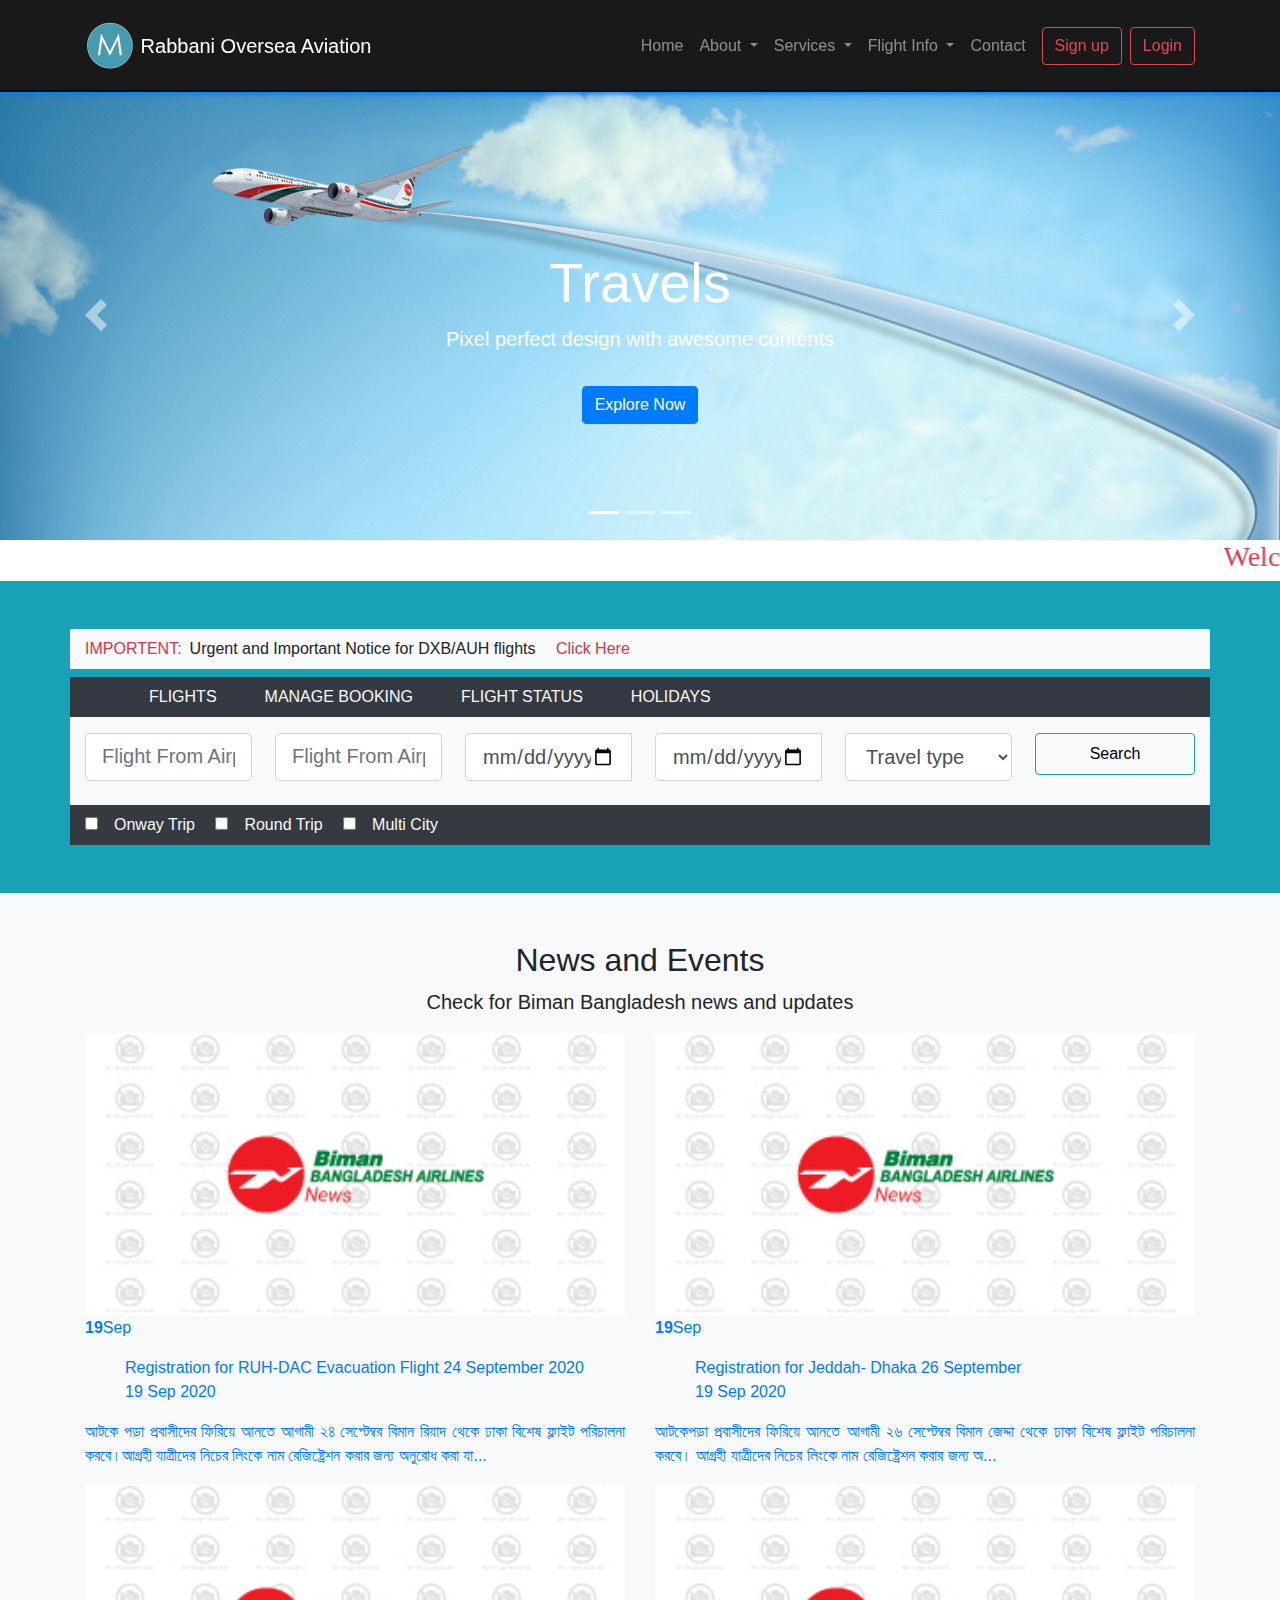
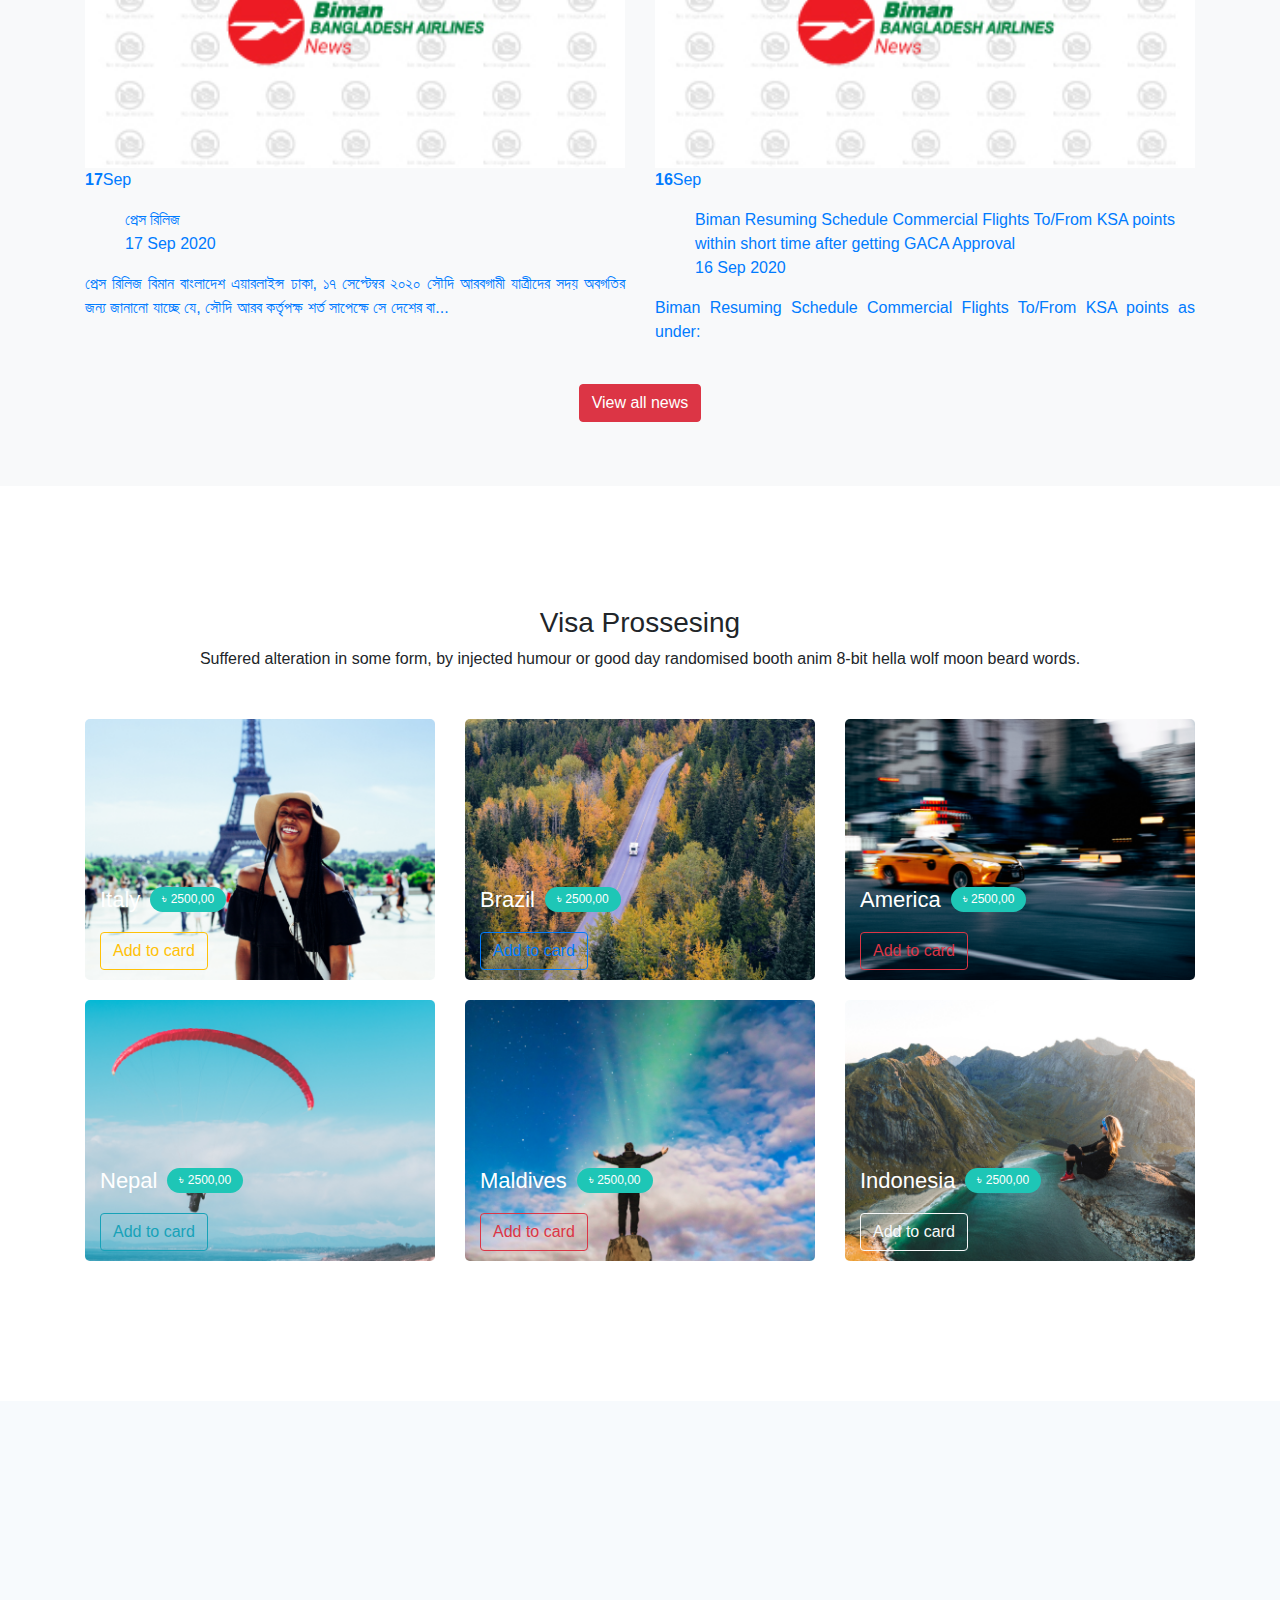
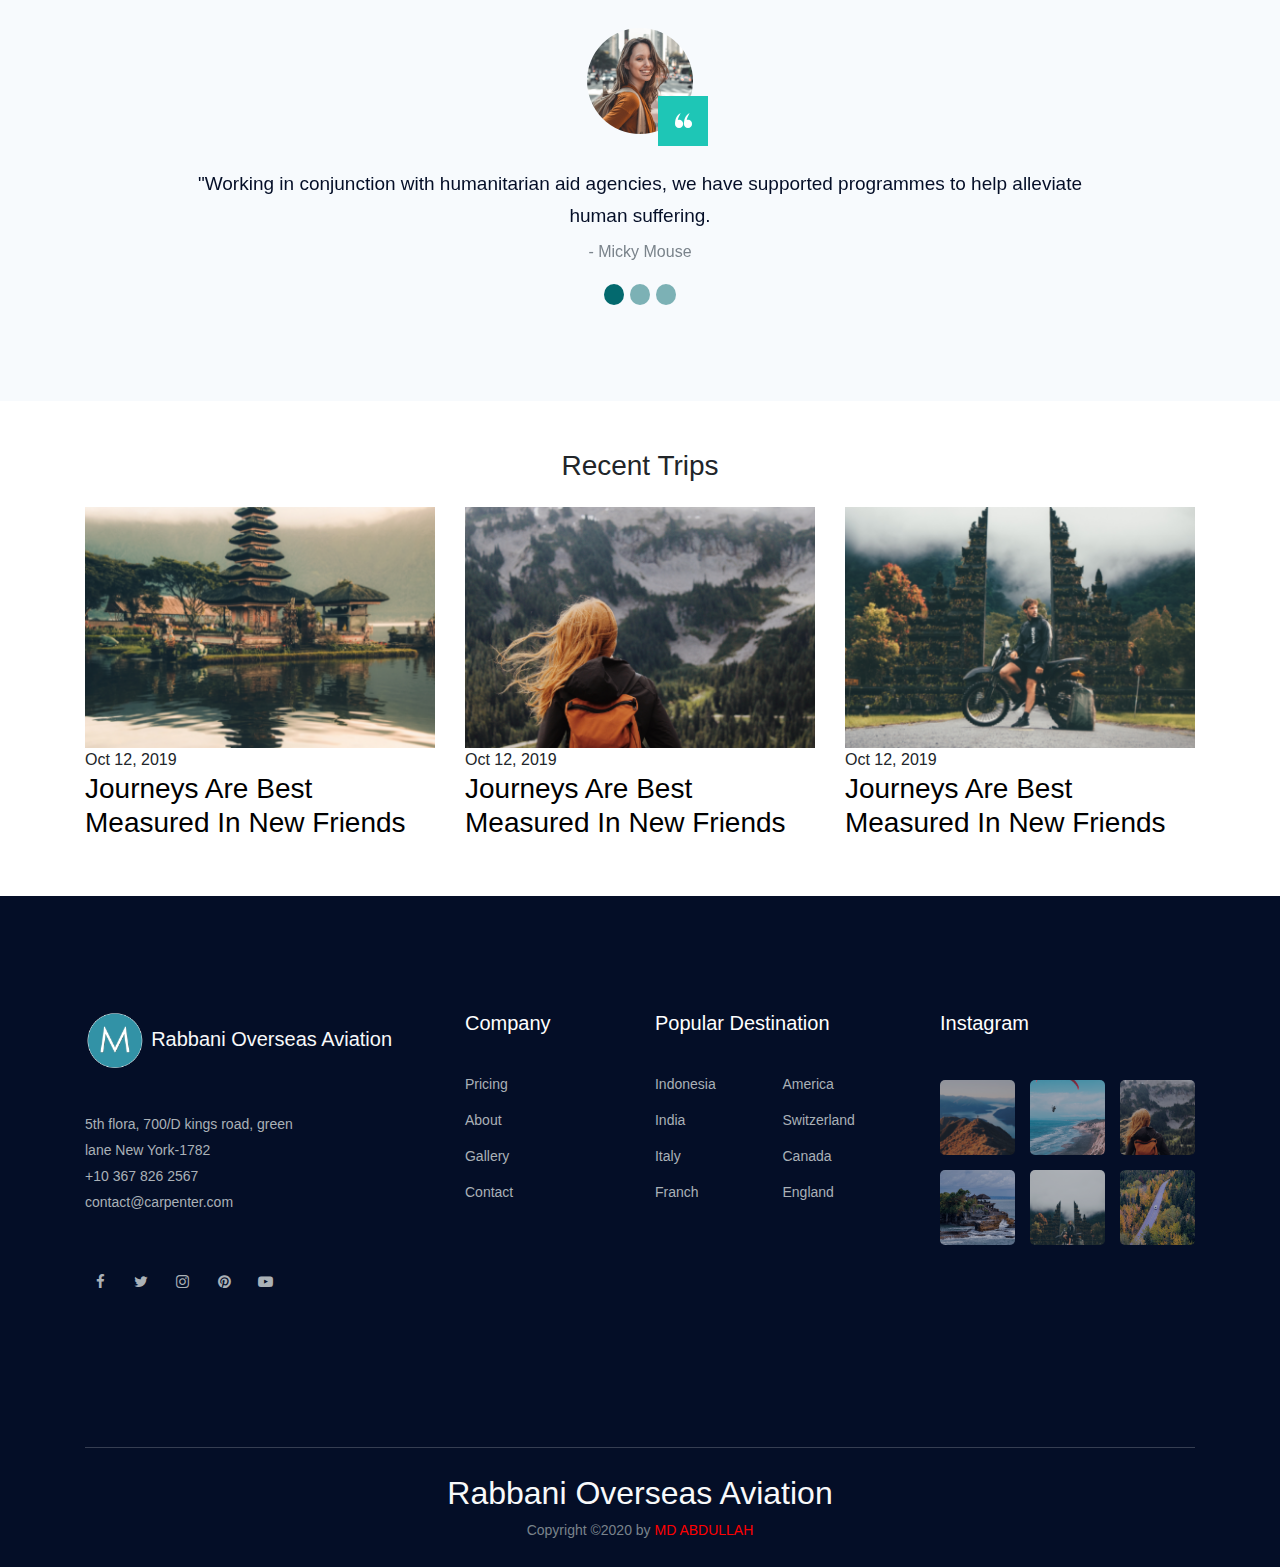
==== index.html @ 77e5ec14 "first commit" ====
<!DOCTYPE html>
<html lang="en">
<head>
  <meta charset="UTF-8">
  <meta name="viewport" content="width=device-width, initial-scale=1.0">
  <meta http-equiv="X-UA-Compatible" content="ie=edge">
  <link rel="stylesheet" href="css/font-awesome.min.css">
  <link rel="stylesheet" href="css/flaticon.css">
  <link rel="stylesheet" href="css/bootstrap.css">
  <link rel="stylesheet" href="css/style.css">
  <link rel="stylesheet" href="datepicker.css" />
  <title>Rabbanni Overseas Aviation</title>
</head>
<body>
<!-- Navigation -->
  <nav class="navbar navbar-dark navbar-expand-lg py-3 fixed-top">
    <div class="container">
    <a href="#showcase" class="navbar-brand">
      <img src="img/mlogo.png" class="img-fluid" width="50" height="50" alt="logo">
      <h3 class="d-inline align-middle" style="font-size: 20px;">Rabbani Oversea Aviation</h3>
    </a>
    <button class="navbar-toggler" data-toggle="collapse" data-target="#navbarNav">
      <span class="navbar-toggler-icon"></span>
    </button>
    <div id="navbarNav" class="collapse navbar-collapse">
      <ul class="navbar-nav ml-auto">
        <li class="nav-item">
          <a class="nav-link" href="#showcase">Home</a>
        </li>
        <li class="nav-item dropdown">
        <a class="nav-link dropdown-toggle" href="#" id="navbarDropdown" role="button" data-toggle="dropdown" aria-haspopup="true" aria-expanded="false">
          About
        </a>
        <div class="dropdown-menu" aria-labelledby="navbarDropdown">
          <a class="dropdown-item" href="#">Action</a>
          <a class="dropdown-item" href="#">Another action</a>
          <div class="dropdown-divider"></div>
          <a class="dropdown-item" href="#">Something else here</a>
        </div>
      </li>
        <li class="nav-item dropdown">
        <a class="nav-link dropdown-toggle" href="#" id="navbarDropdown" role="button" data-toggle="dropdown" aria-haspopup="true" aria-expanded="false">
          Services
        </a>
        <div class="dropdown-menu" aria-labelledby="navbarDropdown">
          <a class="dropdown-item" href="#">Action</a>
          <div class="dropdown-divider"></div>
          <a class="dropdown-item" href="#">Another action</a>
          <div class="dropdown-divider"></div>
          <a class="dropdown-item" href="#">Something else here</a>
        </div>
      </li>
        <li class="nav-item dropdown">
        <a class="nav-link dropdown-toggle" href="#" id="navbarDropdown" role="button" data-toggle="dropdown" aria-haspopup="true" aria-expanded="false">
          Flight Info
        </a>
        <div class="dropdown-menu" aria-labelledby="navbarDropdown">
          <a class="dropdown-item" href="#">Action</a>
          <div class="dropdown-divider"></div>
          <a class="dropdown-item" href="#">Another action</a>
          <div class="dropdown-divider"></div>
          <a class="dropdown-item" href="#">Something else here</a>
        </div>
        </li>
        <li class="nav-item">
          <a class="nav-link" href="#">Contact</a>
        </li>
      </ul>
    </div>
    <button class="btn btn-outline-danger ml-2" data-toggle="modal" data-target="#loginModal">Sign up</button>
    <button class="btn btn-outline-danger ml-2" data-toggle="modal" data-target="#loginModal">Login</button>
  </div>
  </nav>

<!-- Login_Modal Start -->
<div class="modal" id="loginModal">
    <div class="container">
        <div class="modal-dialog">
            <div class="modal-content" style="background-color: #040E27;">
                <div class="modal-header">
                    <h3 class="text-light">Login</h3>
                    <button class="close text-light" data-dismiss="modal">&times;</button>
                </div>
                <div class="modal-body text-light">
                    <form action="" method="POST">
                        <div class="form-group">
                            <label for="email">Email</label>
                            <input type="email" id="email" class="form-control" name="Email">
                        </div>
                        <div class="form-group">
                            <label for="pass">Password</label>
                            <input type="password" id="pass" class="form-control" name="Pass">
                        </div>
                        <input type="submit" name="send" value="Send" class="btn btn-outline-warning px-4">
                    </form>
                </div>
            </div> 
        </div>
    </div>
</div>
<!-- Login_Modal End -->

<!-- Carousel Slider -->
<section id="showcase" class="bg-dark text-light">
    <div id="myCarousel" class="carousel slide" data-ride="carousel">
        <ol class="carousel-indicators">
            <li data-slide-to="0" data-target="#myCarousel" class="active"></li>
            <li data-slide-to="1" data-target="#myCarousel"></li>
            <li data-slide-to="2" data-target="#myCarousel"></li>
        </ol>
        <div class="carousel-inner">
            <div class="carousel-item carousel-img-1 active">
                <div class="container">
                    <div class="carousel-caption mb-5 pb-5">
                        <h2 class="display-4">Travels</h2>
                        <p class="lead pb-3">Pixel perfect design with awesome contents</p>
                        <a href="#" class="btn btn-primary">Explore Now</a>
                    </div>
                </div>
            </div>
            <div class="carousel-item carousel-img-2">
                <div class="container">
                    <div class="carousel-caption mb-5 pb-5">
                        <h2 class="display-4">Travels</h2>
                        <p class="lead pb-3">Pixel perfect design with awesome contents</p>
                        <a href="#" class="btn btn-danger">Explore Now</a>
                    </div>
                </div>
            </div>
            <div class="carousel-item carousel-img-3">
                <div class="container">
                    <div class="carousel-caption mb-5 pb-5">
                        <h2 class="display-4">Travels<h2>
                        <p class="lead pb-3">Pixel perfect design with awesome contents</p>
                        <a href="#" class="btn btn-info">Explore Now</a>
                    </div>
                </div>
            </div>
        </div>
        <a href="#myCarousel" class="carousel-control-prev" data-slide="prev">
            <i class="carousel-control-prev-icon p-3"></i>
        </a>
        <a href="#myCarousel" class="carousel-control-next" data-slide="next">
            <i class="carousel-control-next-icon p-3"></i>
        </a>
    </div>
</section>
<marquee behavior="" direction=""><h3 class="text-danger my-0" style="font-family: Cooper Black;">Welcome to Rabbani Overseas Aviation</h3></marquee>

<!-- Ticket Box start here -->
<section id="ticketBox" class="bg-info py-5">
  <div class="ticket">
    <div class="container">
      <div class="row">
        <div class="col-md-12 col-lg-12 bg-light py-2">
          <div class="d-flex flex-row">
              <span>
                <i class=""></i>
                <p class="text-danger mb-0 d-none d-sm-block">IMPORTENT:</p>
              </span>
              <p class="ml-2 mb-0">Urgent and Important Notice for DXB/AUH flights <a href="#" class="text-danger ml-3">Click Here</a></p>
          </div>
        </div>
        <div class="col-lg-12 col-xl-12 bg-dark mt-2">
            <div class="d-flex flex-row">
              <ul class="d-flex mb-0 py-2">
                <li  class="">
                  <i class=""></i>
                  <a class="px-4 text-light d-none d-md-block" href="#">FLIGHTS</a>
                </li>
                <li  class="">
                  <i class=""></i>
                  <a class="px-4 text-light d-none d-md-block" href="#">MANAGE BOOKING</a>
                </li>
                <li  class="">
                  <i class=""></i>
                  <a class="px-4 text-light d-none d-md-block" href="#">FLIGHT STATUS</a>
                </li>
                <li  class="">
                  <i class=""></i>
                  <a class="px-4 text-light d-none d-md-block" href="#">HOLIDAYS</a>
                </li> 
              </ul>
            </div>
        </div>
        <div class="col-md-12 col-lg-12 bg-light py-3">
          <div class="d-flex flex-row">
              <form action="" class="d-flex row">
                    <div class="col-md-6 col-lg-2 mb-2 pr-0">
                      <div class="form-group mr-2 mb-0">
                      <input class="form-control form-control-lg" type="text" placeholder="Flight From Airport">
                    </div>
                    </div>
                  <div class="col-md-6 col-lg-2 mb-2 pr-0">
                    <div class="form-group mr-2 mb-0">
                      <input class="form-control form-control-lg" type="text" placeholder="Flight From Airport">
                  </div>
                  </div>
                  <div class="col-md-6 col-lg-2 mb-2 pr-0">
                      <div class="form-group mr-2 mb-0">
                        <div class="input-group" id="datetimepicker">
                          <input class="form-control form-control-lg" type="date">
                          <div class="input-group-addon">
                            <span class="glyphicon glyphicon-calender"></span>
                          </div>
                        </div>
                      </div>
                  </div>
                  <div class="col-md-6 col-lg-2 mb-2 pr-0">
                    <div class="form-group mr-2 mb-0">
                      <div class="input-group" id="datetimepicker">
                        <input class="form-control form-control-lg" type="date">
                        <div class="input-group-addon">
                          <span class="glyphicon glyphicon-calender"></span>
                        </div>
                      </div>
                    </div>
                  </div>
                  <div class="col-md-6 col-lg-2 mb-2 pr-0">
                    <div class="form-group mr-2 mb-0">
                      <select name="" id="" class="py-2 form-control form-control-lg">
                        <option value="0">Travel type</option>
                        <option value="1">Some Option</option>
                        <option value="2">Another Option</option>
                        <option value="4">Others</option>
                      </select> 
                    </div>
                  </div>
                  <div class="col-md-6 col-lg-2">
                    <button class="btn btn-outline-info btn-block py-2">
                      <a href="#" class="">Search</a>
                    </button>
                  </div>
              </form>
          </div>
      </div>
      <div class="col-md-12  col-lg-12 bg-dark text-light py-2">
        <div class="container">
          <div class="row">
            <div class="d-flex flex-row">
              <form action="">
                <input type="checkbox" name="a"><span class="p-3">Onway Trip</span>
                <input type="checkbox" name="b"><span class="p-3">Round Trip</span>
                <input type="checkbox" name="c"><span class="p-3">Multi City</span>
              </form>
            </div>
          </div>
        </div>
      </div>
      </div>
    </div>
  </div>
</section>

<!-- News and Events -->
<section  id="news_event" class="py-5 bg-light">
    <div class="container">
        <div class="main-title text-center">
            <span class="mb-4">
                <em></em>
            </span>
            <h2>News and Events</h2>
            <p class="lead">Check for Biman Bangladesh news and updates</p>
        </div>
        <div id="news-content">
            <div class="row">
                <div class="col-md-6 col-lg-6">
                    <a class="box_news" href="#" title="Registration for RUH-DAC Evacuation Flight 24 September 2020">
                    <figure>
                        <img src="img/default-image-small.jpg" class="img-fluid rounded" style="width:100%" alt="">
                        <figcaption><strong>19</strong>Sep</figcaption>
                    </figure>
                    <ul>
                        <li>Registration for RUH-DAC Evacuation Flight 24 September 2020</li>
                        <li>19 Sep 2020</li>
                    </ul>
                    <p style="text-align:justify">আটকে পড়া প্রবাসীদের ফিরিয়ে আনতে আগামী ২৪ 
                    সেপ্টেম্বর বিমান রিয়াদ থেকে ঢাকা বিশেষ ফ্লাইট পরিচালনা করবে।আগ্রহী 
                    যাত্রীদের নিচের লিংকে নাম রেজিষ্ট্রেশন করার জন্য অনুরোধ করা যা...</p>
                    </a>
                </div>
                <div class="col-md-6 col-lg-6">
                    <a class="box_news" href="https://www.biman-airlines.com/news/details/150" title="Registration for Jeddah- Dhaka 26 September">
                    <figure>
                        <img src="img/default-image-small.jpg" style="width:100%" alt="">
                        <figcaption><strong>19</strong>Sep</figcaption>
                    </figure>
                    <ul>
                        <li>Registration for Jeddah- Dhaka 26 September</li>
                        <li>19 Sep 2020</li>
                    </ul>
                    <p style="text-align:justify">আটকেপড়া প্রবাসীদের ফিরিয়ে আনতে আগামী ২৬ সেপ্টেম্বর বিমান জেদ্দা থেকে ঢাকা বিশেষ ফ্লাইট পরিচালনা করবে।
                    আগ্রহী যাত্রীদের নিচের লিংকে নাম রেজিষ্ট্রেশন করার জন্য অ...</p>
                    </a>
                </div>
                <div class="col-md-6 col-lg-6">
                    <a class="box_news" href="#" title="প্রেস রিলিজ">
                    <figure>
                        <img src="img/default-image-small.jpg" style="width:100%" alt="">
                        <figcaption><strong>17</strong>Sep</figcaption>
                    </figure>
                    <ul>
                        <li>প্রেস রিলিজ</li>
                        <li>17 Sep 2020</li>
                    </ul>
                    <p style="text-align:justify">প্রেস রিলিজ
                    বিমান বাংলাদেশ এয়ারলাইন্স
                    ঢাকা, ১৭ সেপ্টেম্বর ২০২০
                    সৌদি আরবগামী যাত্রীদের সদয় অবগতির জন্য জানানো যাচ্ছে যে, সৌদি আরব কর্তৃপক্ষ শর্ত সাপেক্ষে সে দেশের বা...</p>
                    </a>
                </div>
                <div class="col-md-6 col-lg-6">
                     <a class="box_news" href="#" title="Biman Resuming Schedule Commercial Flights To/From KSA points within short time after getting GACA Approval">
                    <figure>
                        <img src="img/default-image-small.jpg" style="width:100%" alt="">
                        <figcaption><strong>16</strong>Sep</figcaption>
                    </figure>
                    <ul>
                        <li>Biman Resuming Schedule Commercial Flights To/From KSA points within short time after getting GACA Approval </li>
                        <li>16 Sep 2020</li>
                    </ul>
                    <p style="text-align:justify">Biman Resuming Schedule Commercial Flights To/From KSA points as under:</p>
                    </a>
                    </div>
                </div>
                <p class="btn_home_align text-center mt-4"><a href="#" class="btn btn-danger">View all news</a></p>
        </div>
</div>
</section>

<!-- visa_prossesing_area_start  -->
<section id="visa-prosses">
   <div class="visa_prossesing_area">
        <div class="container">
            <div class="row justify-content-center">
                <div class="col-lg-12">
                    <div class="section_title text-center">
                        <h3 class="mb-2">Visa Prossesing</h3>
                        <p class="mb-5">Suffered alteration in some form, by injected humour or good day randomised booth anim 8-bit hella wolf moon beard words.</p>
                    </div>
                </div>
            </div>
            <div class="row">
                <div class="col-lg-4 col-md-6">
                    <div class="single_prosses">
                        <div class="thumb">
                            <img src="img/visaprossesing/1.png" alt="">
                        </div>
                        <div class="content">
                            <p class="d-flex align-items-center">Italy <a href="#">&#2547; 2500,00</a> </p>
                            <a href="#" class="btn btn-outline-warning mt-3">Add to card</a>
                        </div>
                    </div>
                </div>
                <div class="col-lg-4 col-md-6">
                    <div class="single_prosses">
                        <div class="thumb">
                            <img src="img/visaprossesing/2.png" alt="">
                        </div>
                        <div class="content">
                            <p class="d-flex align-items-center">Brazil <a href="#">&#2547; 2500,00</a> </p>
                            <a href="#" class="btn btn-outline-primary mt-3">Add to card</a>
                        </div>
                    </div>
                </div>
                <div class="col-lg-4 col-md-6">
                    <div class="single_prosses">
                        <div class="thumb">
                            <img src="img/visaprossesing/3.png" alt="">
                        </div>
                        <div class="content">
                            <p class="d-flex align-items-center">America <a href="#">&#2547; 2500,00</a> </p>
                            <a href="#" class="btn btn-outline-danger mt-3">Add to card</a>
                        </div>
                    </div>
                </div>
                <div class="col-lg-4 col-md-6">
                    <div class="single_prosses">
                        <div class="thumb">
                            <img src="img/visaprossesing/4.png" alt="">
                        </div>
                        <div class="content">
                            <p class="d-flex align-items-center">Nepal <a href="#">&#2547; 2500,00</a> </p>
                            <a href="#" class="btn btn-outline-info mt-3">Add to card</a>
                        </div>
                    </div>
                </div>
                <div class="col-lg-4 col-md-6">
                    <div class="single_prosses">
                        <div class="thumb">
                            <img src="img/visaprossesing/5.png" alt="">
                        </div>
                        <div class="content">
                            <p class="d-flex align-items-center">Maldives <a href="#">&#2547; 2500,00</a> </p>
                            <a href="#" class="btn btn-outline-danger mt-3">Add to card</a>
                        </div>
                    </div>
                </div>
                <div class="col-lg-4 col-md-6">
                    <div class="single_prosses">
                        <div class="thumb">
                            <img src="img/visaprossesing/6.png" alt="">
                        </div>
                        <div class="content">
                            <p class="d-flex align-items-center">Indonesia <a href="#">&#2547; 2500,00</a> </p>
                            <a href="#" class="btn btn-outline-light mt-3">Add to card</a>
                        </div>
                    </div>
                </div>
            </div>
        </div>
    </div>     
</section>

<!-- testimonial_area  -->
<section id="testimonial_area" class="text-center">
   <div id="testCarusel" class="testimonial_area carousel slide" data-ride="carousel">
        <ol class="carousel-indicators pb-5 mb-5">
            <li data-slide-to="0" data-target="#testCarusel" class="active"></li>
            <li data-slide-to="1" data-target="#testCarusel"></li>
            <li data-slide-to="2" data-target="#testCarusel"></li>
        </ol>
     <div class="carousel-inner">
       <div class="carousel-item active owl-carousel">
         <div class="single_carousel">
           <div class="container">
             <div class="carousel-caption pb-0">
               <div class="single_testmonial text-center">
                  <div class="author_thumb">
                     <img src="img/testmonial/author.png" alt="">
                  </div>
                  <p>"Working in conjunction with humanitarian aid agencies, we have supported programmes to help alleviate human suffering.</p>
                  <div class="testmonial_author">
                      <h3>- Micky Mouse</h3>
                  </div>
                </div>
             </div>
           </div>
         </div>
       </div>
       <div class="carousel-item owl-carousel">
         <div class="single_carousel">
           <div class="container">
             <div class="carousel-caption pb-0">
               <div class="single_testmonial text-center">
                  <div class="author_thumb">
                     <img src="img/testmonial/author.png" alt="">
                  </div>
                  <p>"Working in conjunction with humanitarian aid agencies, we have supported programmes to help alleviate human suffering.</p>
                  <div class="testmonial_author">
                      <h3>- Micky Mouse</h3>
                  </div>
                </div>
             </div>
           </div>
         </div>
       </div>
       <div class="carousel-item owl-carousel">
         <div class="single_carousel">
           <div class="container">
             <div class="carousel-caption pb-0">
               <div class="single_testmonial text-center">
                  <div class="author_thumb">
                     <img src="img/testmonial/author.png" alt="">
                  </div>
                  <p>"Working in conjunction with humanitarian aid agencies, we have supported programmes to help alleviate human suffering.</p>
                  <div class="testmonial_author">
                      <h3>- Micky Mouse</h3>
                  </div>
                </div>
             </div>
           </div>
         </div>
       </div>
     </div>
   </div>
</section>
<!-- /testimonial_area  -->

<!-- Recent Trips Start Here -->
<section id="recent-trip">
    <div class="recent_trip_area py-5">
        <div class="container">
            <div class="row justify-content-center">
                <div class="col-lg-6">
                    <div class="section_title text-center mb_70">
                        <h3 class="mb-4">Recent Trips</h3>
                    </div>
                </div>
            </div>
            <div class="row">
                <div class="col-lg-4 col-md-6">
                    <div class="single_trip">
                        <div class="thumb">
                            <img src="img/trip/1.png" alt="">
                        </div>
                        <div class="info">
                            <div class="date">
                                <span>Oct 12, 2019</span>
                            </div>
                            <a href="#">
                                <h3>Journeys Are Best Measured In
                                    New Friends</h3>
                            </a>
                        </div>
                    </div>
                </div>
                <div class="col-lg-4 col-md-6">
                    <div class="single_trip">
                        <div class="thumb">
                            <img src="img/trip/2.png" alt="">
                        </div>
                        <div class="info">
                            <div class="date">
                                <span>Oct 12, 2019</span>
                            </div>
                            <a href="#">
                                <h3>Journeys Are Best Measured In
                                    New Friends</h3>
                            </a>
                        </div>
                    </div>
                </div>
                <div class="col-lg-4 col-md-6">
                    <div class="single_trip">
                        <div class="thumb">
                            <img src="img/trip/3.png" alt="">
                        </div>
                        <div class="info">
                            <div class="date">
                                <span>Oct 12, 2019</span>
                            </div>
                            <a href="#">
                                <h3>Journeys Are Best Measured In
                                    New Friends</h3>
                            </a>
                        </div>
                    </div>
                </div>
            </div>
        </div>
    </div>
</section>
<!-- Recent trips End -->

<!-- Footer Area Start Here -->   
    <footer class="footer">
        <div class="footer_top">
            <div class="container">
                <div class="row">
                    <div class="col-xl-4 col-md-6 col-lg-4 ">
                        <div class="footer_widget">
                            <div class="footer_logo">
                                <a href="#" style="text-decoration: none;">
                                    <img src="img/mlogo.png" alt="logo" width="60" height="60" class="m-0 p-0">
                                    <h5 class="d-inline text-light">Rabbani Overseas Aviation</h5>
                                </a>
                            </div>
                            <p>5th flora, 700/D kings road, green <br> lane New York-1782 <br>
                                <a href="#">+10 367 826 2567</a> <br>
                                <a href="#">contact@carpenter.com</a>
                            </p>
                            <div class="socail_links">
                                <ul class="pl-0">
                                    <li>
                                        <a href="#">
                                            <i class="fa fa-facebook"></i>
                                        </a>
                                    </li>
                                    <li>
                                        <a href="#">
                                            <i class="fa fa-twitter"></i>
                                        </a>
                                    </li>
                                    <li>
                                        <a href="#">
                                            <i class="fa fa-instagram"></i>
                                        </a>
                                    </li>
                                    <li>
                                        <a href="#">
                                            <i class="fa fa-pinterest"></i>
                                        </a>
                                    </li>
                                    <li>
                                        <a href="#">
                                            <i class="fa fa-youtube-play"></i>
                                        </a>
                                    </li>
                                </ul>
                            </div>

                        </div>
                    </div>
                    <div class="col-xl-2 col-md-6 col-lg-2">
                        <div class="footer_widget">
                            <h3 class="footer_title">
                                Company
                            </h3>
                            <ul class="links pl-0">
                                <li><a href="#">Pricing</a></li>
                                <li><a href="#">About</a></li>
                                <li><a href="#"> Gallery</a></li>
                                <li><a href="#"> Contact</a></li>
                            </ul>
                        </div>
                    </div>
                    <div class="col-xl-3 col-md-6 col-lg-3">
                        <div class="footer_widget">
                            <h3 class="footer_title">
                                Popular destination
                            </h3>
                            <ul class="links double_links pl-0">
                                <li><a href="#">Indonesia</a></li>
                                <li><a href="#">America</a></li>
                                <li><a href="#">India</a></li>
                                <li><a href="#">Switzerland</a></li>
                                <li><a href="#">Italy</a></li>
                                <li><a href="#">Canada</a></li>
                                <li><a href="#">Franch</a></li>
                                <li><a href="#">England</a></li>
                            </ul>
                        </div>
                    </div>
                    <div class="col-xl-3 col-md-6 col-lg-3">
                        <div class="footer_widget">
                            <h3 class="footer_title">
                                Instagram
                            </h3>
                            <div class="instagram_feed">
                                <div class="single_insta">
                                    <a href="#">
                                        <img src="img/instagram/1.png" alt="">
                                    </a>
                                </div>
                                <div class="single_insta">
                                    <a href="#">
                                        <img src="img/instagram/2.png" alt="">
                                    </a>
                                </div>
                                <div class="single_insta">
                                    <a href="#">
                                        <img src="img/instagram/3.png" alt="">
                                    </a>
                                </div>
                                <div class="single_insta">
                                    <a href="#">
                                        <img src="img/instagram/4.png" alt="">
                                    </a>
                                </div>
                                <div class="single_insta">
                                    <a href="#">
                                        <img src="img/instagram/5.png" alt="">
                                    </a>
                                </div>
                                <div class="single_insta">
                                    <a href="#">
                                        <img src="img/instagram/6.png" alt="">
                                    </a>
                                </div>
                            </div>
                        </div>
                    </div>
                </div>
            </div>
        </div>

<!-- Last Footer -->
        <div class="copy-right_text text-center">
            <div class="container">
                <div class="footer_border"></div>
                <div class="row">
                    <div class="col-xl-12">
                        <h2 class="text-light">Rabbani Overseas Aviation</h2>
                        <p class="copy_right">
                            Copyright &copy;2020 by<a href="#" target="_blank"> MD ABDULLAH</a>
                        </p>
                    </div>
                </div>
            </div>
        </div>
    </footer>
<!-- Footer Area End -->

<script src="js/jquery.min.js"></script>
<script src="js/popper.js"></script>
<script src="js/bootstrap.min.js"></script>
<script src="moment.js"></script>
<script src="datepicker.js"></script>

<script type="text/javascript">
        $('#picker').datetimepicker({
           timepicker: false,
           datepicker: true,
           formet: 'Y-m-d',
           value: '2019-9-2', 
           weeks: true
        });
    </script>
</body>
</html>
---- css/flaticon.css ----
/*
  	Flaticon icon font: Flaticon
  	Creation date: 19/12/2019 08:27
  	*/

@font-face {
  font-family: "Flaticon";
  src: url("../fonts/Flaticon.eot");
  src: url("../fonts/Flaticon.eot?#iefix") format("embedded-opentype"),
       url("../fonts/Flaticon.woff2") format("woff2"),
       url("../fonts/Flaticon.woff") format("woff"),
       url("../fonts/Flaticon.ttf") format("truetype"),
       url("../fonts/Flaticon.svg#Flaticon") format("svg");
  font-weight: normal;
  font-style: normal;
}

@media screen and (-webkit-min-device-pixel-ratio:0) {
  @font-face {
    font-family: "Flaticon";
    src: url("../fonts/Flaticon.svg#Flaticon") format("svg");
  }
}

[class^="flaticon-"]:before, [class*=" flaticon-"]:before,
[class^="flaticon-"]:after, [class*=" flaticon-"]:after {   
  font-family: Flaticon;
font-style: normal;
}

.flaticon-quote:before { content: "\f100"; }
---- css/style.css ----
body {
  margin-top: 90px; }

li {
  list-style: none; }

.navbar {
  box-shadow: 2px 2px 5px #007bff;
  background: #000;
  opacity: 0.9; }

.carousel-item {
  height: 450px; }

.carousel-img-1 {
  background: url("../img/banner/bg-1.png");
  background-size: cover; }

.carousel-img-2 {
  background: url("../img/banner/bg-2.png");
  background-size: cover; }

.carousel-img-3 {
  background: url("../img/banner/bg-3.png");
  background-size: cover; }

#ticketBox a {
  text-decoration: none;
  color: black; }

#visa-prosses .visa_prossesing_area {
  padding-top: 120px;
  padding-bottom: 120px; }

#visa-prosses .single_prosses {
  transition: .3s; }

#visa-prosses .thumb img {
  width: 100%;
  margin-bottom: 20px; }

#visa-prosses .thumb img:hover {
  transform: rotateY(180deg); }

#visa-prosses .content {
  position: absolute;
  left: 30px;
  bottom: 30px; }
  #visa-prosses .content p {
    margin-bottom: 0;
    font-size: 22px;
    color: #fff;
    font-weight: 400; }
    #visa-prosses .content p a {
      display: inline-block;
      background: #1EC6B6;
      font-size: 12px;
      border-radius: 30px;
      font-weight: 400;
      padding: 0px 12px;
      height: 25px;
      line-height: 25px;
      color: #fff;
      margin-left: 10px;
      text-decoration: none; }

#visa-prosses .content:hover p {
  color: #FF4A52; }
  #visa-prosses .content:hover p a {
    background: #FF4A52;
    color: #fff; }

.testimonial_area {
  background-size: cover;
  background-position: center center;
  background-repeat: no-repeat;
  position: relative;
  padding: 50px 0 100px 0;
  background: #f7fafd; }
  .testimonial_area .carousel-indicators li {
    width: 20px;
    height: 1px;
    background: #03696e;
    border-radius: 50%;
    padding: 0px; }
  .testimonial_area .single_testmonial {
    margin-bottom: 20px; }
    .testimonial_area .single_testmonial p {
      color: #040E27;
      font-weight: 500;
      font-size: 19px;
      line-height: 32px;
      margin: 34px 0 10px 0;
      font-family: "Rubik", sans-serif; }
    .testimonial_area .single_testmonial .author_thumb {
      width: 106px;
      height: 106px;
      margin: auto;
      margin: auto auto 15px auto;
      position: relative; }
      .testimonial_area .single_testmonial .author_thumb::before {
        position: absolute;
        right: -15px;
        bottom: -12px;
        width: 50px;
        height: 50px;
        content: "\f100";
        font-family: "Flaticon";
        text-align: center;
        line-height: 50px;
        background: #1EC6B6;
        color: #fff;
        font-size: 17px; }
    .testimonial_area .single_testmonial .testmonial_author h3 {
      color: #7A838B;
      font-size: 16px;
      font-weight: 400;
      padding: 0;
      margin: 0; }

#recent-trip .recent_trip_area {
  padding-top: 120px;
  padding-bottom: 120px; }

#recent-trip .single_trip .thumb img {
  width: 100%; }

#recent-trip .single_trip a {
  text-decoration: none; }
  #recent-trip .single_trip a h3 {
    color: black; }

.footer {
  background-repeat: no-repeat;
  background-position: center center;
  background-repeat: no-repeat;
  background-size: cover;
  background: #040E27;
  position: relative;
  z-index: 0; }
  .footer .footer_top {
    padding-top: 115px;
    padding-bottom: 129px; }
    .footer .footer_top .footer_widget .links {
      position: relative;
      top: -14px; }
      .footer .footer_top .footer_widget .links.double_links li {
        width: 50%;
        float: left; }
    .footer .footer_top .footer_widget .footer_title {
      font-size: 20px;
      font-weight: 400;
      color: #fff;
      text-transform: capitalize;
      margin-bottom: 45px; }
    .footer .footer_top .footer_widget .footer_logo {
      font-size: 22px;
      font-weight: 400;
      color: #fff;
      text-transform: capitalize;
      margin-bottom: 40px; }
    .footer .footer_top .footer_widget p {
      color: #AAB1B7;
      font-size: 14px;
      font-weight: 400;
      line-height: 26px;
      color: #AAB1B7; }
      .footer .footer_top .footer_widget p a {
        color: #AAB1B7;
        text-decoration: none; }
        .footer .footer_top .footer_widget p a:hover {
          color: red; }
    .footer .footer_top .footer_widget p.footer_text {
      font-size: 16px;
      color: #B2B2B2;
      margin-bottom: 23px;
      font-weight: 400;
      line-height: 26px; }
      .footer .footer_top .footer_widget p.footer_text a.domain {
        color: #B2B2B2;
        font-weight: 400; }
        .footer .footer_top .footer_widget p.footer_text a.domain:hover {
          color: red;
          border-bottom: 1px solid red; }
      .footer .footer_top .footer_widget p.footer_text.doanar a {
        font-weight: 500;
        color: #B2B2B2; }
        .footer .footer_top .footer_widget p.footer_text.doanar a:hover {
          color: red;
          border-bottom: 1px solid red; }
        .footer .footer_top .footer_widget p.footer_text.doanar a.first {
          margin-bottom: 10px; }
    .footer .footer_top .footer_widget ul li {
      color: #ACACAC;
      font-size: 14px;
      line-height: 36px;
      list-style: none; }
      .footer .footer_top .footer_widget ul li a {
        color: #AAB1B7;
        font-weight: 400;
        text-decoration: none; }
        .footer .footer_top .footer_widget ul li a:hover {
          color: red; }
    .footer .footer_top .footer_widget .instagram_feed {
      margin: -7.5px -7.5px 0 -7.5px;
      background: #000; }
      .footer .footer_top .footer_widget .instagram_feed .single_insta {
        width: 33.33%;
        float: left;
        padding: 7.5px;
        overflow: hidden; }
        .footer .footer_top .footer_widget .instagram_feed .single_insta img {
          width: 100%;
          border-radius: 5px;
          opacity: 0.7; }
        .footer .footer_top .footer_widget .instagram_feed .single_insta img:hover {
          opacity: 1; }
  .footer .copy-right_text {
    padding-bottom: 26px; }
    .footer .copy-right_text .footer_border {
      border-top: 1px solid #363E52;
      padding-bottom: 26px; }
    .footer .copy-right_text .copy_right {
      font-size: 14px;
      color: #7A838B;
      margin-bottom: 0;
      font-weight: 400; }
      .footer .copy-right_text .copy_right a {
        color: red;
        text-decoration: none; }
  .footer .socail_links {
    margin-top: 47px; }
    .footer .socail_links ul li {
      display: inline-block; }
      .footer .socail_links ul li a {
        font-size: 15px;
        color: #C3B2F0;
        width: 30px;
        display: inline-block;
        text-align: center;
        background: transparent;
        margin-right: 7px;
        color: #FFFFFF;
        line-height: 40px !important;
        color: #E8E8E8; }
        .footer .socail_links ul li a:hover {
          color: red !important;
          border-color: transparent; }
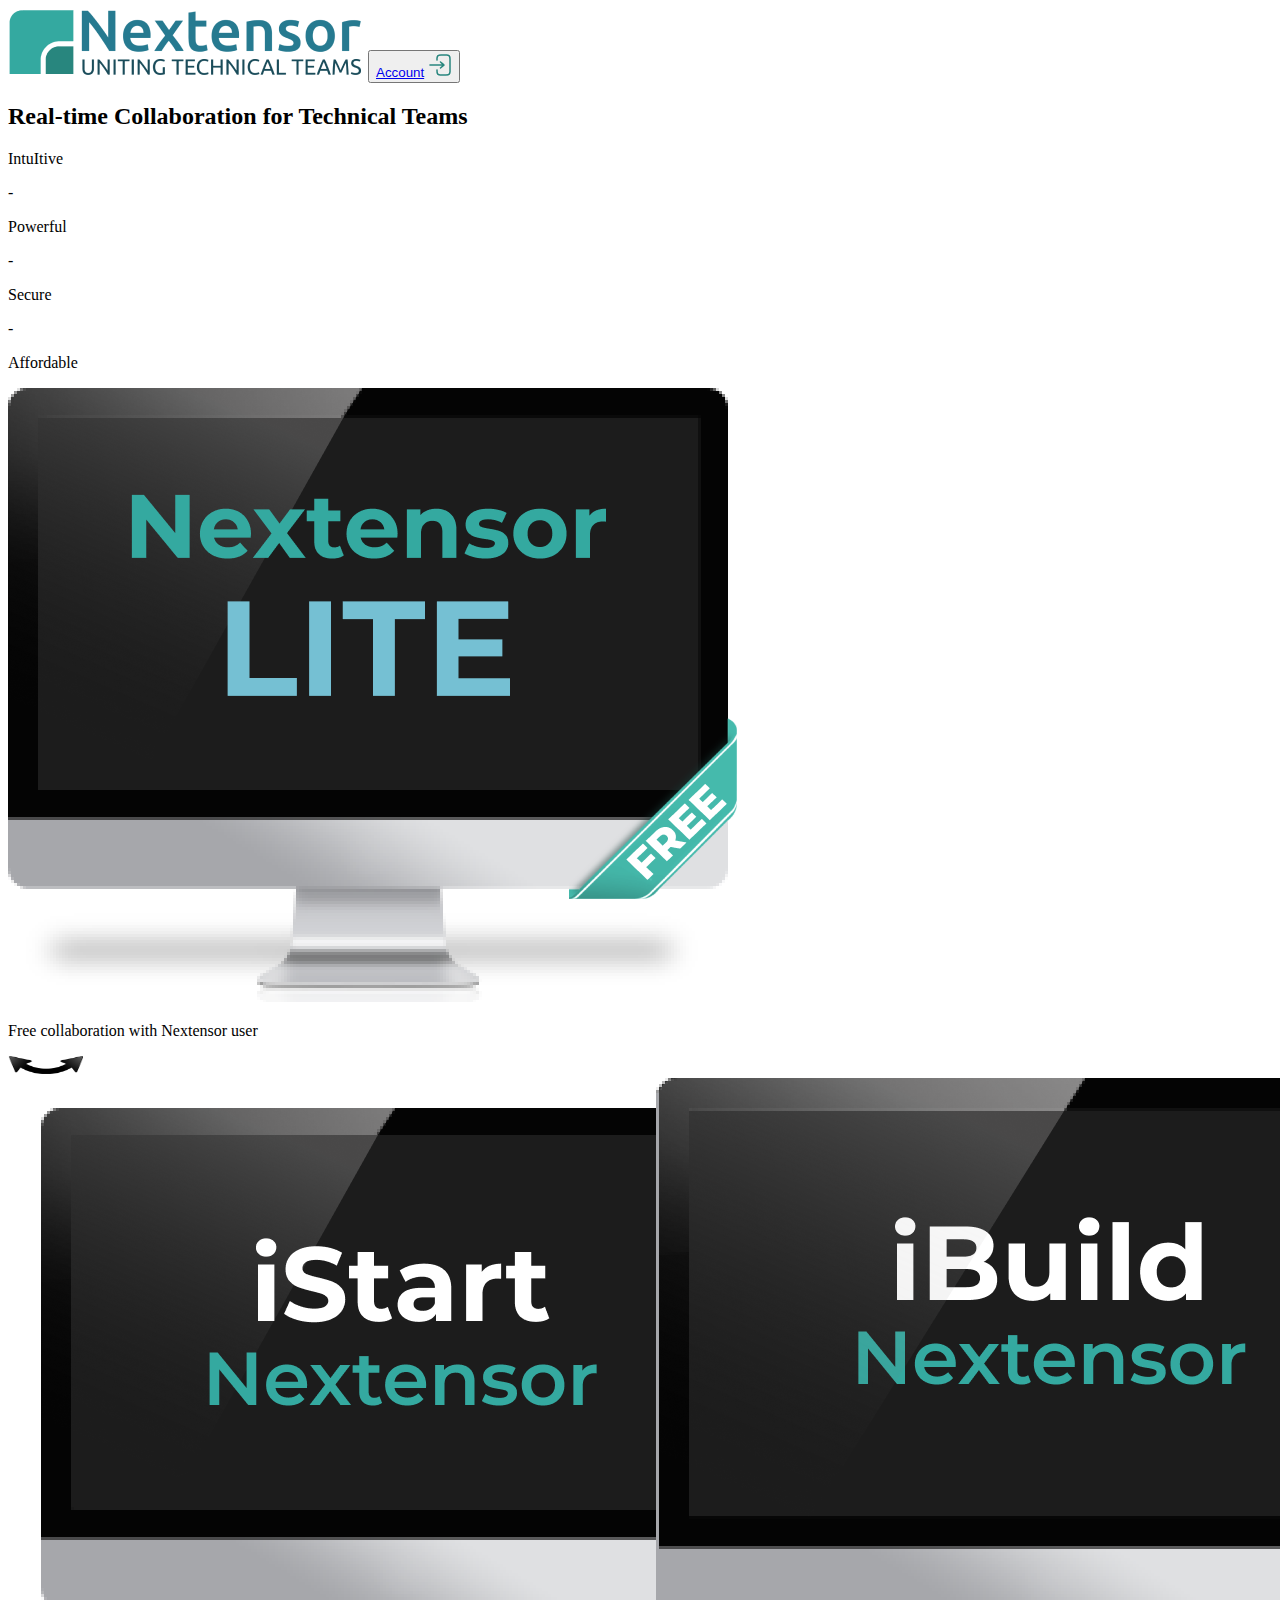
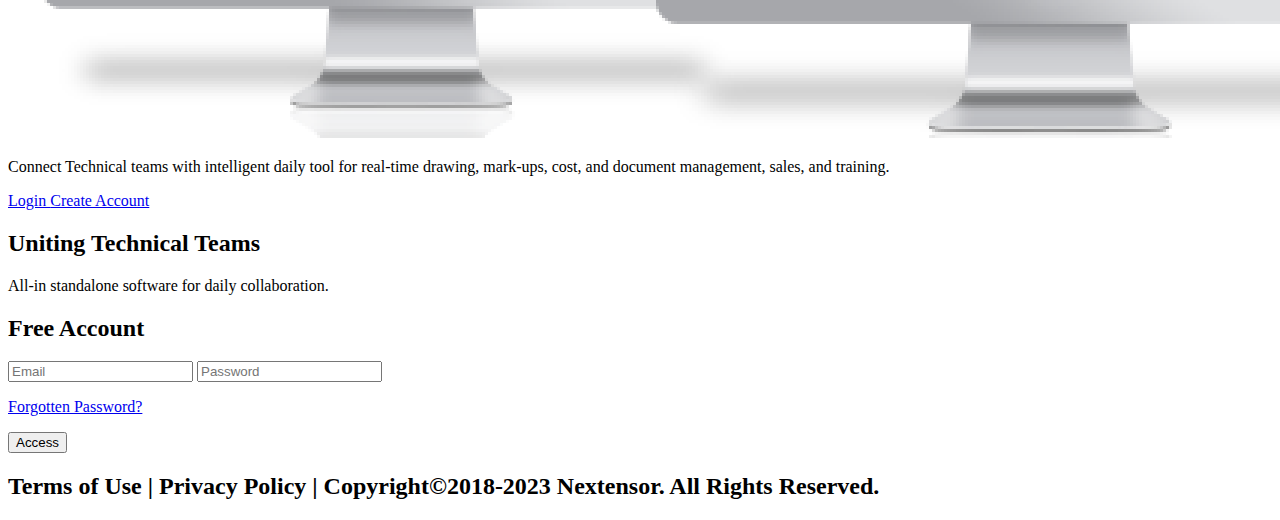
==== commit 92abb6b3: "Add files via upload" ====
--- a/index.html
+++ b/index.html
@@ -1,701 +1,139 @@
-<!DOCTYPE html>
-<html lang="en">
-<head>
-  <meta charset="UTF-8">
-  <meta name="viewport" content="width=device-width, initial-scale=1.0">
-  <meta http-equiv="X-UA-Compatible" content="ie=edge">
-  <link rel="stylesheet" href="css/font-awesome.min.css">
-  <link rel="stylesheet" href="css/flaticon.css">
-  <link rel="stylesheet" href="css/bootstrap.css">
-  <link rel="stylesheet" href="css/style.css">
-  <link rel="stylesheet" href="datepicker.css" />
-  <title>Rabbanni Overseas Aviation</title>
-</head>
-<body>
-<!-- Navigation -->
-  <nav class="navbar navbar-dark navbar-expand-lg py-3 fixed-top">
-    <div class="container">
-    <a href="#showcase" class="navbar-brand">
-      <img src="img/mlogo.png" class="img-fluid" width="50" height="50" alt="logo">
-      <h3 class="d-inline align-middle" style="font-size: 20px;">Rabbani Oversea Aviation</h3>
-    </a>
-    <button class="navbar-toggler" data-toggle="collapse" data-target="#navbarNav">
-      <span class="navbar-toggler-icon"></span>
-    </button>
-    <div id="navbarNav" class="collapse navbar-collapse">
-      <ul class="navbar-nav ml-auto">
-        <li class="nav-item">
-          <a class="nav-link" href="#showcase">Home</a>
-        </li>
-        <li class="nav-item dropdown">
-        <a class="nav-link dropdown-toggle" href="#" id="navbarDropdown" role="button" data-toggle="dropdown" aria-haspopup="true" aria-expanded="false">
-          About
-        </a>
-        <div class="dropdown-menu" aria-labelledby="navbarDropdown">
-          <a class="dropdown-item" href="#">Action</a>
-          <a class="dropdown-item" href="#">Another action</a>
-          <div class="dropdown-divider"></div>
-          <a class="dropdown-item" href="#">Something else here</a>
-        </div>
-      </li>
-        <li class="nav-item dropdown">
-        <a class="nav-link dropdown-toggle" href="#" id="navbarDropdown" role="button" data-toggle="dropdown" aria-haspopup="true" aria-expanded="false">
-          Services
-        </a>
-        <div class="dropdown-menu" aria-labelledby="navbarDropdown">
-          <a class="dropdown-item" href="#">Action</a>
-          <div class="dropdown-divider"></div>
-          <a class="dropdown-item" href="#">Another action</a>
-          <div class="dropdown-divider"></div>
-          <a class="dropdown-item" href="#">Something else here</a>
-        </div>
-      </li>
-        <li class="nav-item dropdown">
-        <a class="nav-link dropdown-toggle" href="#" id="navbarDropdown" role="button" data-toggle="dropdown" aria-haspopup="true" aria-expanded="false">
-          Flight Info
-        </a>
-        <div class="dropdown-menu" aria-labelledby="navbarDropdown">
-          <a class="dropdown-item" href="#">Action</a>
-          <div class="dropdown-divider"></div>
-          <a class="dropdown-item" href="#">Another action</a>
-          <div class="dropdown-divider"></div>
-          <a class="dropdown-item" href="#">Something else here</a>
-        </div>
-        </li>
-        <li class="nav-item">
-          <a class="nav-link" href="#">Contact</a>
-        </li>
-      </ul>
-    </div>
-    <button class="btn btn-outline-danger ml-2" data-toggle="modal" data-target="#loginModal">Sign up</button>
-    <button class="btn btn-outline-danger ml-2" data-toggle="modal" data-target="#loginModal">Login</button>
-  </div>
-  </nav>
-
-<!-- Login_Modal Start -->
-<div class="modal" id="loginModal">
-    <div class="container">
-        <div class="modal-dialog">
-            <div class="modal-content" style="background-color: #040E27;">
-                <div class="modal-header">
-                    <h3 class="text-light">Login</h3>
-                    <button class="close text-light" data-dismiss="modal">&times;</button>
-                </div>
-                <div class="modal-body text-light">
-                    <form action="" method="POST">
-                        <div class="form-group">
-                            <label for="email">Email</label>
-                            <input type="email" id="email" class="form-control" name="Email">
-                        </div>
-                        <div class="form-group">
-                            <label for="pass">Password</label>
-                            <input type="password" id="pass" class="form-control" name="Pass">
-                        </div>
-                        <input type="submit" name="send" value="Send" class="btn btn-outline-warning px-4">
-                    </form>
-                </div>
-            </div> 
-        </div>
-    </div>
-</div>
-<!-- Login_Modal End -->
-
-<!-- Carousel Slider -->
-<section id="showcase" class="bg-dark text-light">
-    <div id="myCarousel" class="carousel slide" data-ride="carousel">
-        <ol class="carousel-indicators">
-            <li data-slide-to="0" data-target="#myCarousel" class="active"></li>
-            <li data-slide-to="1" data-target="#myCarousel"></li>
-            <li data-slide-to="2" data-target="#myCarousel"></li>
-        </ol>
-        <div class="carousel-inner">
-            <div class="carousel-item carousel-img-1 active">
-                <div class="container">
-                    <div class="carousel-caption mb-5 pb-5">
-                        <h2 class="display-4">Travels</h2>
-                        <p class="lead pb-3">Pixel perfect design with awesome contents</p>
-                        <a href="#" class="btn btn-primary">Explore Now</a>
-                    </div>
-                </div>
-            </div>
-            <div class="carousel-item carousel-img-2">
-                <div class="container">
-                    <div class="carousel-caption mb-5 pb-5">
-                        <h2 class="display-4">Travels</h2>
-                        <p class="lead pb-3">Pixel perfect design with awesome contents</p>
-                        <a href="#" class="btn btn-danger">Explore Now</a>
-                    </div>
-                </div>
-            </div>
-            <div class="carousel-item carousel-img-3">
-                <div class="container">
-                    <div class="carousel-caption mb-5 pb-5">
-                        <h2 class="display-4">Travels<h2>
-                        <p class="lead pb-3">Pixel perfect design with awesome contents</p>
-                        <a href="#" class="btn btn-info">Explore Now</a>
-                    </div>
-                </div>
-            </div>
-        </div>
-        <a href="#myCarousel" class="carousel-control-prev" data-slide="prev">
-            <i class="carousel-control-prev-icon p-3"></i>
-        </a>
-        <a href="#myCarousel" class="carousel-control-next" data-slide="next">
-            <i class="carousel-control-next-icon p-3"></i>
-        </a>
-    </div>
-</section>
-<marquee behavior="" direction=""><h3 class="text-danger my-0" style="font-family: Cooper Black;">Welcome to Rabbani Overseas Aviation</h3></marquee>
-
-<!-- Ticket Box start here -->
-<section id="ticketBox" class="bg-info py-5">
-  <div class="ticket">
-    <div class="container">
-      <div class="row">
-        <div class="col-md-12 col-lg-12 bg-light py-2">
-          <div class="d-flex flex-row">
-              <span>
-                <i class=""></i>
-                <p class="text-danger mb-0 d-none d-sm-block">IMPORTENT:</p>
-              </span>
-              <p class="ml-2 mb-0">Urgent and Important Notice for DXB/AUH flights <a href="#" class="text-danger ml-3">Click Here</a></p>
-          </div>
-        </div>
-        <div class="col-lg-12 col-xl-12 bg-dark mt-2">
-            <div class="d-flex flex-row">
-              <ul class="d-flex mb-0 py-2">
-                <li  class="">
-                  <i class=""></i>
-                  <a class="px-4 text-light d-none d-md-block" href="#">FLIGHTS</a>
-                </li>
-                <li  class="">
-                  <i class=""></i>
-                  <a class="px-4 text-light d-none d-md-block" href="#">MANAGE BOOKING</a>
-                </li>
-                <li  class="">
-                  <i class=""></i>
-                  <a class="px-4 text-light d-none d-md-block" href="#">FLIGHT STATUS</a>
-                </li>
-                <li  class="">
-                  <i class=""></i>
-                  <a class="px-4 text-light d-none d-md-block" href="#">HOLIDAYS</a>
-                </li> 
-              </ul>
-            </div>
-        </div>
-        <div class="col-md-12 col-lg-12 bg-light py-3">
-          <div class="d-flex flex-row">
-              <form action="" class="d-flex row">
-                    <div class="col-md-6 col-lg-2 mb-2 pr-0">
-                      <div class="form-group mr-2 mb-0">
-                      <input class="form-control form-control-lg" type="text" placeholder="Flight From Airport">
-                    </div>
-                    </div>
-                  <div class="col-md-6 col-lg-2 mb-2 pr-0">
-                    <div class="form-group mr-2 mb-0">
-                      <input class="form-control form-control-lg" type="text" placeholder="Flight From Airport">
-                  </div>
-                  </div>
-                  <div class="col-md-6 col-lg-2 mb-2 pr-0">
-                      <div class="form-group mr-2 mb-0">
-                        <div class="input-group" id="datetimepicker">
-                          <input class="form-control form-control-lg" type="date">
-                          <div class="input-group-addon">
-                            <span class="glyphicon glyphicon-calender"></span>
-                          </div>
-                        </div>
-                      </div>
-                  </div>
-                  <div class="col-md-6 col-lg-2 mb-2 pr-0">
-                    <div class="form-group mr-2 mb-0">
-                      <div class="input-group" id="datetimepicker">
-                        <input class="form-control form-control-lg" type="date">
-                        <div class="input-group-addon">
-                          <span class="glyphicon glyphicon-calender"></span>
-                        </div>
-                      </div>
-                    </div>
-                  </div>
-                  <div class="col-md-6 col-lg-2 mb-2 pr-0">
-                    <div class="form-group mr-2 mb-0">
-                      <select name="" id="" class="py-2 form-control form-control-lg">
-                        <option value="0">Travel type</option>
-                        <option value="1">Some Option</option>
-                        <option value="2">Another Option</option>
-                        <option value="4">Others</option>
-                      </select> 
-                    </div>
-                  </div>
-                  <div class="col-md-6 col-lg-2">
-                    <button class="btn btn-outline-info btn-block py-2">
-                      <a href="#" class="">Search</a>
-                    </button>
-                  </div>
-              </form>
-          </div>
-      </div>
-      <div class="col-md-12  col-lg-12 bg-dark text-light py-2">
-        <div class="container">
-          <div class="row">
-            <div class="d-flex flex-row">
-              <form action="">
-                <input type="checkbox" name="a"><span class="p-3">Onway Trip</span>
-                <input type="checkbox" name="b"><span class="p-3">Round Trip</span>
-                <input type="checkbox" name="c"><span class="p-3">Multi City</span>
-              </form>
-            </div>
-          </div>
-        </div>
-      </div>
-      </div>
-    </div>
-  </div>
-</section>
-
-<!-- News and Events -->
-<section  id="news_event" class="py-5 bg-light">
-    <div class="container">
-        <div class="main-title text-center">
-            <span class="mb-4">
-                <em></em>
-            </span>
-            <h2>News and Events</h2>
-            <p class="lead">Check for Biman Bangladesh news and updates</p>
-        </div>
-        <div id="news-content">
-            <div class="row">
-                <div class="col-md-6 col-lg-6">
-                    <a class="box_news" href="#" title="Registration for RUH-DAC Evacuation Flight 24 September 2020">
-                    <figure>
-                        <img src="img/default-image-small.jpg" class="img-fluid rounded" style="width:100%" alt="">
-                        <figcaption><strong>19</strong>Sep</figcaption>
-                    </figure>
-                    <ul>
-                        <li>Registration for RUH-DAC Evacuation Flight 24 September 2020</li>
-                        <li>19 Sep 2020</li>
-                    </ul>
-                    <p style="text-align:justify">আটকে পড়া প্রবাসীদের ফিরিয়ে আনতে আগামী ২৪ 
-                    সেপ্টেম্বর বিমান রিয়াদ থেকে ঢাকা বিশেষ ফ্লাইট পরিচালনা করবে।আগ্রহী 
-                    যাত্রীদের নিচের লিংকে নাম রেজিষ্ট্রেশন করার জন্য অনুরোধ করা যা...</p>
-                    </a>
-                </div>
-                <div class="col-md-6 col-lg-6">
-                    <a class="box_news" href="https://www.biman-airlines.com/news/details/150" title="Registration for Jeddah- Dhaka 26 September">
-                    <figure>
-                        <img src="img/default-image-small.jpg" style="width:100%" alt="">
-                        <figcaption><strong>19</strong>Sep</figcaption>
-                    </figure>
-                    <ul>
-                        <li>Registration for Jeddah- Dhaka 26 September</li>
-                        <li>19 Sep 2020</li>
-                    </ul>
-                    <p style="text-align:justify">আটকেপড়া প্রবাসীদের ফিরিয়ে আনতে আগামী ২৬ সেপ্টেম্বর বিমান জেদ্দা থেকে ঢাকা বিশেষ ফ্লাইট পরিচালনা করবে।
-                    আগ্রহী যাত্রীদের নিচের লিংকে নাম রেজিষ্ট্রেশন করার জন্য অ...</p>
-                    </a>
-                </div>
-                <div class="col-md-6 col-lg-6">
-                    <a class="box_news" href="#" title="প্রেস রিলিজ">
-                    <figure>
-                        <img src="img/default-image-small.jpg" style="width:100%" alt="">
-                        <figcaption><strong>17</strong>Sep</figcaption>
-                    </figure>
-                    <ul>
-                        <li>প্রেস রিলিজ</li>
-                        <li>17 Sep 2020</li>
-                    </ul>
-                    <p style="text-align:justify">প্রেস রিলিজ
-                    বিমান বাংলাদেশ এয়ারলাইন্স
-                    ঢাকা, ১৭ সেপ্টেম্বর ২০২০
-                    সৌদি আরবগামী যাত্রীদের সদয় অবগতির জন্য জানানো যাচ্ছে যে, সৌদি আরব কর্তৃপক্ষ শর্ত সাপেক্ষে সে দেশের বা...</p>
-                    </a>
-                </div>
-                <div class="col-md-6 col-lg-6">
-                     <a class="box_news" href="#" title="Biman Resuming Schedule Commercial Flights To/From KSA points within short time after getting GACA Approval">
-                    <figure>
-                        <img src="img/default-image-small.jpg" style="width:100%" alt="">
-                        <figcaption><strong>16</strong>Sep</figcaption>
-                    </figure>
-                    <ul>
-                        <li>Biman Resuming Schedule Commercial Flights To/From KSA points within short time after getting GACA Approval </li>
-                        <li>16 Sep 2020</li>
-                    </ul>
-                    <p style="text-align:justify">Biman Resuming Schedule Commercial Flights To/From KSA points as under:</p>
-                    </a>
-                    </div>
-                </div>
-                <p class="btn_home_align text-center mt-4"><a href="#" class="btn btn-danger">View all news</a></p>
-        </div>
-</div>
-</section>
-
-<!-- visa_prossesing_area_start  -->
-<section id="visa-prosses">
-   <div class="visa_prossesing_area">
-        <div class="container">
-            <div class="row justify-content-center">
-                <div class="col-lg-12">
-                    <div class="section_title text-center">
-                        <h3 class="mb-2">Visa Prossesing</h3>
-                        <p class="mb-5">Suffered alteration in some form, by injected humour or good day randomised booth anim 8-bit hella wolf moon beard words.</p>
-                    </div>
-                </div>
-            </div>
-            <div class="row">
-                <div class="col-lg-4 col-md-6">
-                    <div class="single_prosses">
-                        <div class="thumb">
-                            <img src="img/visaprossesing/1.png" alt="">
-                        </div>
-                        <div class="content">
-                            <p class="d-flex align-items-center">Italy <a href="#">&#2547; 2500,00</a> </p>
-                            <a href="#" class="btn btn-outline-warning mt-3">Add to card</a>
-                        </div>
-                    </div>
-                </div>
-                <div class="col-lg-4 col-md-6">
-                    <div class="single_prosses">
-                        <div class="thumb">
-                            <img src="img/visaprossesing/2.png" alt="">
-                        </div>
-                        <div class="content">
-                            <p class="d-flex align-items-center">Brazil <a href="#">&#2547; 2500,00</a> </p>
-                            <a href="#" class="btn btn-outline-primary mt-3">Add to card</a>
-                        </div>
-                    </div>
-                </div>
-                <div class="col-lg-4 col-md-6">
-                    <div class="single_prosses">
-                        <div class="thumb">
-                            <img src="img/visaprossesing/3.png" alt="">
-                        </div>
-                        <div class="content">
-                            <p class="d-flex align-items-center">America <a href="#">&#2547; 2500,00</a> </p>
-                            <a href="#" class="btn btn-outline-danger mt-3">Add to card</a>
-                        </div>
-                    </div>
-                </div>
-                <div class="col-lg-4 col-md-6">
-                    <div class="single_prosses">
-                        <div class="thumb">
-                            <img src="img/visaprossesing/4.png" alt="">
-                        </div>
-                        <div class="content">
-                            <p class="d-flex align-items-center">Nepal <a href="#">&#2547; 2500,00</a> </p>
-                            <a href="#" class="btn btn-outline-info mt-3">Add to card</a>
-                        </div>
-                    </div>
-                </div>
-                <div class="col-lg-4 col-md-6">
-                    <div class="single_prosses">
-                        <div class="thumb">
-                            <img src="img/visaprossesing/5.png" alt="">
-                        </div>
-                        <div class="content">
-                            <p class="d-flex align-items-center">Maldives <a href="#">&#2547; 2500,00</a> </p>
-                            <a href="#" class="btn btn-outline-danger mt-3">Add to card</a>
-                        </div>
-                    </div>
-                </div>
-                <div class="col-lg-4 col-md-6">
-                    <div class="single_prosses">
-                        <div class="thumb">
-                            <img src="img/visaprossesing/6.png" alt="">
-                        </div>
-                        <div class="content">
-                            <p class="d-flex align-items-center">Indonesia <a href="#">&#2547; 2500,00</a> </p>
-                            <a href="#" class="btn btn-outline-light mt-3">Add to card</a>
-                        </div>
-                    </div>
-                </div>
-            </div>
-        </div>
-    </div>     
-</section>
-
-<!-- testimonial_area  -->
-<section id="testimonial_area" class="text-center">
-   <div id="testCarusel" class="testimonial_area carousel slide" data-ride="carousel">
-        <ol class="carousel-indicators pb-5 mb-5">
-            <li data-slide-to="0" data-target="#testCarusel" class="active"></li>
-            <li data-slide-to="1" data-target="#testCarusel"></li>
-            <li data-slide-to="2" data-target="#testCarusel"></li>
-        </ol>
-     <div class="carousel-inner">
-       <div class="carousel-item active owl-carousel">
-         <div class="single_carousel">
-           <div class="container">
-             <div class="carousel-caption pb-0">
-               <div class="single_testmonial text-center">
-                  <div class="author_thumb">
-                     <img src="img/testmonial/author.png" alt="">
-                  </div>
-                  <p>"Working in conjunction with humanitarian aid agencies, we have supported programmes to help alleviate human suffering.</p>
-                  <div class="testmonial_author">
-                      <h3>- Micky Mouse</h3>
-                  </div>
-                </div>
-             </div>
-           </div>
-         </div>
-       </div>
-       <div class="carousel-item owl-carousel">
-         <div class="single_carousel">
-           <div class="container">
-             <div class="carousel-caption pb-0">
-               <div class="single_testmonial text-center">
-                  <div class="author_thumb">
-                     <img src="img/testmonial/author.png" alt="">
-                  </div>
-                  <p>"Working in conjunction with humanitarian aid agencies, we have supported programmes to help alleviate human suffering.</p>
-                  <div class="testmonial_author">
-                      <h3>- Micky Mouse</h3>
-                  </div>
-                </div>
-             </div>
-           </div>
-         </div>
-       </div>
-       <div class="carousel-item owl-carousel">
-         <div class="single_carousel">
-           <div class="container">
-             <div class="carousel-caption pb-0">
-               <div class="single_testmonial text-center">
-                  <div class="author_thumb">
-                     <img src="img/testmonial/author.png" alt="">
-                  </div>
-                  <p>"Working in conjunction with humanitarian aid agencies, we have supported programmes to help alleviate human suffering.</p>
-                  <div class="testmonial_author">
-                      <h3>- Micky Mouse</h3>
-                  </div>
-                </div>
-             </div>
-           </div>
-         </div>
-       </div>
-     </div>
-   </div>
-</section>
-<!-- /testimonial_area  -->
-
-<!-- Recent Trips Start Here -->
-<section id="recent-trip">
-    <div class="recent_trip_area py-5">
-        <div class="container">
-            <div class="row justify-content-center">
-                <div class="col-lg-6">
-                    <div class="section_title text-center mb_70">
-                        <h3 class="mb-4">Recent Trips</h3>
-                    </div>
-                </div>
-            </div>
-            <div class="row">
-                <div class="col-lg-4 col-md-6">
-                    <div class="single_trip">
-                        <div class="thumb">
-                            <img src="img/trip/1.png" alt="">
-                        </div>
-                        <div class="info">
-                            <div class="date">
-                                <span>Oct 12, 2019</span>
-                            </div>
-                            <a href="#">
-                                <h3>Journeys Are Best Measured In
-                                    New Friends</h3>
-                            </a>
-                        </div>
-                    </div>
-                </div>
-                <div class="col-lg-4 col-md-6">
-                    <div class="single_trip">
-                        <div class="thumb">
-                            <img src="img/trip/2.png" alt="">
-                        </div>
-                        <div class="info">
-                            <div class="date">
-                                <span>Oct 12, 2019</span>
-                            </div>
-                            <a href="#">
-                                <h3>Journeys Are Best Measured In
-                                    New Friends</h3>
-                            </a>
-                        </div>
-                    </div>
-                </div>
-                <div class="col-lg-4 col-md-6">
-                    <div class="single_trip">
-                        <div class="thumb">
-                            <img src="img/trip/3.png" alt="">
-                        </div>
-                        <div class="info">
-                            <div class="date">
-                                <span>Oct 12, 2019</span>
-                            </div>
-                            <a href="#">
-                                <h3>Journeys Are Best Measured In
-                                    New Friends</h3>
-                            </a>
-                        </div>
-                    </div>
-                </div>
-            </div>
-        </div>
-    </div>
-</section>
-<!-- Recent trips End -->
-
-<!-- Footer Area Start Here -->   
-    <footer class="footer">
-        <div class="footer_top">
-            <div class="container">
-                <div class="row">
-                    <div class="col-xl-4 col-md-6 col-lg-4 ">
-                        <div class="footer_widget">
-                            <div class="footer_logo">
-                                <a href="#" style="text-decoration: none;">
-                                    <img src="img/mlogo.png" alt="logo" width="60" height="60" class="m-0 p-0">
-                                    <h5 class="d-inline text-light">Rabbani Overseas Aviation</h5>
-                                </a>
-                            </div>
-                            <p>5th flora, 700/D kings road, green <br> lane New York-1782 <br>
-                                <a href="#">+10 367 826 2567</a> <br>
-                                <a href="#">contact@carpenter.com</a>
-                            </p>
-                            <div class="socail_links">
-                                <ul class="pl-0">
-                                    <li>
-                                        <a href="#">
-                                            <i class="fa fa-facebook"></i>
-                                        </a>
-                                    </li>
-                                    <li>
-                                        <a href="#">
-                                            <i class="fa fa-twitter"></i>
-                                        </a>
-                                    </li>
-                                    <li>
-                                        <a href="#">
-                                            <i class="fa fa-instagram"></i>
-                                        </a>
-                                    </li>
-                                    <li>
-                                        <a href="#">
-                                            <i class="fa fa-pinterest"></i>
-                                        </a>
-                                    </li>
-                                    <li>
-                                        <a href="#">
-                                            <i class="fa fa-youtube-play"></i>
-                                        </a>
-                                    </li>
-                                </ul>
-                            </div>
-
-                        </div>
-                    </div>
-                    <div class="col-xl-2 col-md-6 col-lg-2">
-                        <div class="footer_widget">
-                            <h3 class="footer_title">
-                                Company
-                            </h3>
-                            <ul class="links pl-0">
-                                <li><a href="#">Pricing</a></li>
-                                <li><a href="#">About</a></li>
-                                <li><a href="#"> Gallery</a></li>
-                                <li><a href="#"> Contact</a></li>
-                            </ul>
-                        </div>
-                    </div>
-                    <div class="col-xl-3 col-md-6 col-lg-3">
-                        <div class="footer_widget">
-                            <h3 class="footer_title">
-                                Popular destination
-                            </h3>
-                            <ul class="links double_links pl-0">
-                                <li><a href="#">Indonesia</a></li>
-                                <li><a href="#">America</a></li>
-                                <li><a href="#">India</a></li>
-                                <li><a href="#">Switzerland</a></li>
-                                <li><a href="#">Italy</a></li>
-                                <li><a href="#">Canada</a></li>
-                                <li><a href="#">Franch</a></li>
-                                <li><a href="#">England</a></li>
-                            </ul>
-                        </div>
-                    </div>
-                    <div class="col-xl-3 col-md-6 col-lg-3">
-                        <div class="footer_widget">
-                            <h3 class="footer_title">
-                                Instagram
-                            </h3>
-                            <div class="instagram_feed">
-                                <div class="single_insta">
-                                    <a href="#">
-                                        <img src="img/instagram/1.png" alt="">
-                                    </a>
-                                </div>
-                                <div class="single_insta">
-                                    <a href="#">
-                                        <img src="img/instagram/2.png" alt="">
-                                    </a>
-                                </div>
-                                <div class="single_insta">
-                                    <a href="#">
-                                        <img src="img/instagram/3.png" alt="">
-                                    </a>
-                                </div>
-                                <div class="single_insta">
-                                    <a href="#">
-                                        <img src="img/instagram/4.png" alt="">
-                                    </a>
-                                </div>
-                                <div class="single_insta">
-                                    <a href="#">
-                                        <img src="img/instagram/5.png" alt="">
-                                    </a>
-                                </div>
-                                <div class="single_insta">
-                                    <a href="#">
-                                        <img src="img/instagram/6.png" alt="">
-                                    </a>
-                                </div>
-                            </div>
-                        </div>
-                    </div>
-                </div>
-            </div>
-        </div>
-
-<!-- Last Footer -->
-        <div class="copy-right_text text-center">
-            <div class="container">
-                <div class="footer_border"></div>
-                <div class="row">
-                    <div class="col-xl-12">
-                        <h2 class="text-light">Rabbani Overseas Aviation</h2>
-                        <p class="copy_right">
-                            Copyright &copy;2020 by<a href="#" target="_blank"> MD ABDULLAH</a>
-                        </p>
-                    </div>
-                </div>
-            </div>
-        </div>
-    </footer>
-<!-- Footer Area End -->
-
-<script src="js/jquery.min.js"></script>
-<script src="js/popper.js"></script>
-<script src="js/bootstrap.min.js"></script>
-<script src="moment.js"></script>
-<script src="datepicker.js"></script>
-
-<script type="text/javascript">
-        $('#picker').datetimepicker({
-           timepicker: false,
-           datepicker: true,
-           formet: 'Y-m-d',
-           value: '2019-9-2', 
-           weeks: true
-        });
-    </script>
-</body>
-</html>
+<!DOCTYPE html>
+<html lang="en">
+  <head>
+    <meta charset="UTF-8" />
+    <meta name="viewport" content="width=device-width, initial-scale=1.0" />
+    <title>nextensor-page2</title>
+
+    <link rel="stylesheet" href="./css/nextensor-page2.css" />
+  </head>
+  <body>
+    <div class="AllContent">
+      <main>
+        <section class="header">
+          <a href="./index.html"
+            ><img
+              src="./img/Nextensor_1_UTT_tr 1.png"
+              alt="Nextensor-logo"
+          /></a>
+          <button class="header-link">
+            <a href="./nextensor.html">Account</a>
+            <img src="./img/login 1.png" alt="login-logo" />
+          </button>
+        </section>
+
+        <section class="hero">
+          <!-- Left Section Start -->
+
+          <div class="l-panel">
+            <div class="panelHeader">
+              <div class="topHeading">
+                <h2>
+                  Real-time Collaboration for <span>Technical Teams</span>
+                </h2>
+              </div>
+              <div class="blueBanner">
+                <div class="boxbtn">
+                  <div>
+                    <p>IntuItive</p>
+                  </div>
+                  <div class="dash-">-</div>
+                  <div>
+                    <p>Powerful</p>
+                  </div>
+                  <div class="dash-">-</div>
+
+                  <div>
+                    <p>Secure</p>
+                  </div>
+                  <div class="dash-">-</div>
+                  <div>
+                    <p>Affordable</p>
+                  </div>
+                </div>
+              </div>
+            </div>
+            <div class="imgBox">
+              <div class="imageGroup">
+                <div class="img1">
+                  <img src="./img/Image1.png" alt="" />
+
+                  <p>Free collaboration with Nextensor user</p>
+                </div>
+                <div class="img2arrow">
+                  <img src="./img/Img2arrow.png" alt="" height="18" width="75" />
+                </div>
+                <div class="img3">
+                  <img src="./img/Image3.png" alt="" />
+
+                  <p>
+                    Connect Technical teams with intelligent daily tool for
+                    real-time drawing, mark-ups, cost, and document management,
+                    sales, and training.
+                  </p>
+                </div>
+              </div>
+            </div>
+            <div class="btnBox">
+              <a href="./index.html" class="loginBtn loginBtnlog"> Login </a>
+              <a href="./register.html" class="createBtn createBtnlog"> Create Account </a>
+            </div>
+          </div>
+
+          <!-- Left Section End -->
+
+          <div class="r-panel">
+            <div class="r-form rform-content formlogin">
+             
+                <h2>Uniting Technical<span> Teams</span></h2>
+              <p>
+                 All-in standalone software for daily
+collaboration.
+              </p>
+            
+              <form action="./details.html" class="">
+                <h2 class="formloghead">Free Account</h2>
+              
+                <input
+                  type="email"
+                   class="formlogheadmain"
+                  name="company"
+                  placeholder="Email"
+                  id="company"/>
+                <input
+                  type="password"
+                   class="formlogheadmain"
+                  name="company"
+                  placeholder="Password"
+                  id="company"/>
+     
+                
+                 <div class="forgetpassmahasjdh">
+            
+           
+                <p class="">  <a href="#"  > Forgotten Password? </a></p>
+                
+            
+            </div>
+        
+              
+                 <input type="submit"  value="Access" />
+              
+              </form>
+            </div>
+          </div>
+          
+        </section>
+
+              
+        
+        <footer>
+          <h2>
+            Terms of Use | Privacy Policy | Copyright©2018-2023 Nextensor. All
+            Rights Reserved.
+          </h2>
+        </footer>
+      </main>
+    </div>
+  </body>
+</html>
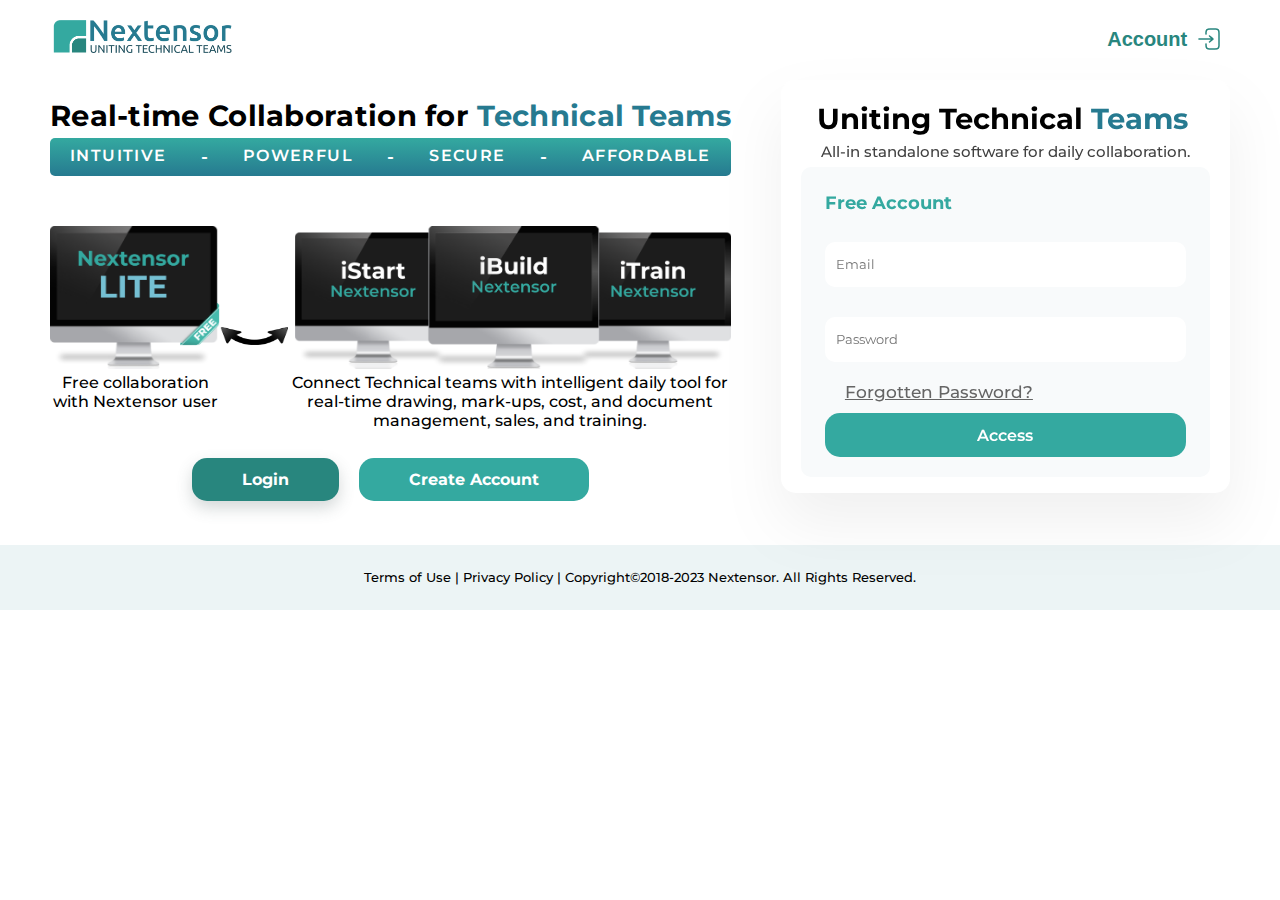
==== commit 907173bb: "Add files via upload" ====
--- a/index.html
+++ b/index.html
@@ -5,7 +5,7 @@
     <meta name="viewport" content="width=device-width, initial-scale=1.0" />
     <title>nextensor-page2</title>
 
-    <link rel="stylesheet" href="./css/nextensor-page2.css" />
+    <link rel="stylesheet" href="./js/nextensor-page2.css" />
   </head>
   <body>
     <div class="AllContent">
--- a/js/nextensor-page2.css
+++ b/js/nextensor-page2.css
@@ -0,0 +1,588 @@
+@import url('https://fonts.googleapis.com/css2?family=Montserrat:ital,wght@0,100;0,200;0,300;0,400;0,500;0,600;0,700;0,800;0,900;1,100;1,200;1,300;1,400;1,500;1,600;1,700;1,800;1,900&display=swap');
+
+*,
+*::before,
+*::after {
+    box-sizing: border-box;
+}
+
+h1,
+h2,
+h3,
+h4,
+p {
+    margin: 0;
+}
+
+
+*,
+*::before,
+*::after {
+    box-sizing: border-box;
+}
+
+h1,
+h2,
+h3,
+h4,
+p {
+    margin: 0;
+}
+
+
+body {
+
+    font-family: Montserrat;
+    margin: 0;
+
+    /* background-image: url(./images/abs1.png);
+    background-repeat: no-repeat;
+    background-position: top right;
+    background-size: cover; */
+}
+
+.AllContent {
+    /* height: 100vh !important; */
+    /* background-color: rebeccapurple; */
+}
+
+main {
+    content: "";
+    width: 100%;
+    /* height: calc(100dvh - 50px); */
+    background-image: url('../images/bgimg1.png');
+    background-repeat: no-repeat;
+    background-position: top right;
+    background-size: cover;
+    z-index: -1;
+
+}
+
+/* section 1 .header start */
+.header {
+    display: flex;
+    justify-content: space-between;
+    align-items: center;
+    padding-inline: 3.3em;
+    padding-block-start: 1.2em;
+}
+
+.header a img {
+    width: 180px;
+}
+
+.header-link {
+    display: inline-flex;
+    gap: 0.75em;
+    align-items: center;
+    border: 0;
+    background-color: transparent;
+    cursor: pointer;
+}
+
+.header-link a {
+    text-decoration: none;
+    color: #28867E;
+    font-size: 1.25rem;
+    font-style: normal;
+    font-weight: 600;
+    line-height: 1.875rem;
+    /* 120% */
+}
+
+/* section 1 .header end */
+
+/* section start */
+.hero {
+    /* padding-inline: 4.5em; */
+    /* margin-block: 2em 2.6em; */
+    display: flex;
+    /* justify-content: space-between; */
+    /* align-items: center; */
+    /* max-width: 50%; */
+    margin: 0px 50px;
+    /* width: 80% !important; */
+    padding-bottom: 16px;
+}
+
+
+.r-panel {
+    /* width: 40%; */
+    /* margin-right: 80px; */
+    /* pad: 100px 20px 100px 0px !important; */
+    /* padding: 50px; */
+    margin-top: 22px;
+    width: 40%;
+}
+
+.r-form {
+    /* margin-right: 80px !important; */
+    padding: 1em 1.5em;
+    width: 100%;
+    background-color: #fff;
+    border-radius: 15px;
+    filter: drop-shadow(0px 30px 30px rgba(0, 0, 0, 0.06));
+}
+
+.rform-content {
+    padding-inline: 20px;
+}
+
+::placeholder {
+    font-family: Montserrat;
+}
+
+/* .r-formsecond>h2{
+padding-left: 0px !important;
+} */
+
+.r-fomp {
+    padding-left: 16px;
+}
+
+.r-form>h2 {
+
+    text-align: start;
+    padding-left: 16px;
+
+
+    color: #000;
+
+
+    font-family: Montserrat;
+    font-size: 26px;
+    font-style: normal;
+    font-weight: 700;
+    line-height: normal;
+    padding-top: 5px;
+}
+
+.r-form>h2 span {
+    color: #267A90;
+}
+
+.r-form>p {
+    color: #414141;
+    padding-block: 6px;
+    font-family: Montserrat;
+    font-size: 15px;
+    font-style: normal;
+    font-weight: 500;
+    line-height: normal;
+
+}
+
+.r-form>form {
+    padding: 1.2em 1.5em;
+    border-radius: 10px;
+    background-color: #F8FAFB;
+    width: 100%;
+    display: inline-flex;
+    justify-content: space-between;
+    align-items: center;
+    flex-wrap: wrap;
+    gap: 0.55em;
+    row-gap: 0.65em;
+}
+
+.r-form>form>h2 {
+    display: block;
+    width: 90%;
+    color: #34A9A0;
+    font-size: 18px;
+    font-style: normal;
+    font-weight: 700;
+    line-height: 2.1875rem;
+
+    font-family: Montserrat;
+    /* 140% */
+}
+
+.inputTop input {
+    width: 50.0%;
+}
+
+.inputTop {
+    display: flex;
+    gap: 5px;
+    /* flex-wrap: wrap; */
+    width: 100%;
+}
+
+#company {
+    width: 100%;
+}
+
+.r-form>form>input,
+.r-form>form>.inputTop>input {
+    border-radius: 10px;
+    border: 0;
+    /* height: 35px; */
+    padding: 0.8em;
+
+}
+
+.r-form>form>input:nth-child(-n +3) {
+    width: 48.5%;
+}
+
+.r-form>form>input:nth-child(n +4) {
+    width: 100%;
+}
+
+.loginBtnlog {
+    border-radius: 15px !important;
+}
+
+.createBtnlog {
+    border-radius: 15px !important;
+}
+
+.forgetpassmahasjdh {
+    width: 100% !important;
+    text-align: center;
+    align-items: center;
+}
+
+.forgetpassmahasjdh a {
+    color: #656565;
+    text-align: center;
+
+    font-family: Montserrat;
+    font-size: 17px;
+    font-style: normal;
+    font-weight: 500;
+    width: 100%;
+    text-align: center;
+    text-decoration-line: underline;
+}
+
+.forpass {
+    width: 100%;
+    text-align: centers;
+}
+
+.r-form>form>input[type='submit'] {
+    background-color: #34A9A0;
+    color: #FFF;
+    text-align: center;
+    font-family: Montserrat;
+    font-size: 16px;
+    font-style: normal;
+    padding: 0.8em !important;
+    font-weight: 600;
+    border-radius: 15px;
+    border: none !important;
+    cursor: pointer;
+
+    /* 175% */
+}
+
+/* section end */
+
+/* Left Section Start */
+.l-panel {
+    margin-right: 50px;
+    width: 60%;
+}
+
+.panelHeader {
+    /* width: 68%; */
+    margin-top: 40px;
+    margin-bottom: 50px;
+}
+
+.topHeading h2 {
+
+    font-size: 26px;
+    letter-spacing: 0.3px;
+    font-family: Montserrat;
+    font-style: normal;
+    font-weight: 700;
+}
+
+.l-panel h2 span {
+    color: #267A90;
+}
+
+.boxbtn {
+    border-radius: 5px;
+    background: linear-gradient(180deg, #34A9A0 0%, #267A90 100%);
+    padding: 8px 20px;
+    display: flex;
+    justify-content: space-between;
+    flex-wrap: wrap;
+    gap: 5px;
+    margin-top: 5px;
+}
+
+.boxbtn p {
+    color: #FFF;
+    font-family: Montserrat;
+    font-weight: 600;
+
+
+    font-size: 18px;
+    font-style: normal;
+
+    line-height: normal;
+    letter-spacing: 1.4px;
+    text-transform: uppercase;
+}
+
+.dash- {
+    /* padding-top: 15px; */
+    color: #FFF;
+    font-family: Montserrat;
+    font-size: 18px;
+    font-style: normal;
+    font-weight: 600;
+    line-height: normal;
+    letter-spacing: 1.4px;
+    text-transform: uppercase;
+}
+
+.imageGroup {
+    display: flex;
+    width: 100%;
+}
+
+.img1 img,
+.img3 img {
+/*     height: 163px; */
+    width: 100%;
+}
+
+.img2arrow {
+    /* background-color: rebeccapurple; */
+    display: flex;
+    align-items: end;
+    margin-bottom: 75px;
+}
+
+
+.formloghead {
+    text-align: start;
+}
+
+.formlogheadmain {
+    padding-block: 15px !important;
+    margin-block: 10px;
+}
+
+.formloghea input[type='submit'] {
+    border-radius: 30px !important;
+}
+
+.formloghea {
+    padding-top: 10px;
+    padding-bottom: 50px !important;
+}
+
+.formlogin {
+    text-align: center;
+}
+
+.formlogin p {
+    padding-inline: 20px;
+    text-align: start;
+}
+
+.imageGroup div p {
+    text-align: center;
+    font-family: Montserrat;
+    font-weight: 500;
+}
+
+a {
+    text-decoration: none;
+    color: white;
+}
+
+.btnBox {
+    display: flex;
+    justify-content: center;
+    gap: 20px;
+    margin: 28px 0px;
+}
+
+.loginBtn {
+    background-color: #28867E;
+    padding: 12px 50px;
+    border-radius: 15px;
+
+    box-shadow: 0px 7px 16px 0px rgba(74, 92, 91, 0.24);
+
+
+
+    color: #FFF;
+
+    text-align: center;
+    font-family: Montserrat;
+    font-size: 16px;
+    font-style: normal;
+    font-weight: 700;
+    line-height: normal;
+
+}
+
+.createBtn {
+    background-color: #34A9A0;
+    padding: 12px 50px;
+    border-radius: 15px;
+
+    color: #FFF;
+
+    text-align: center;
+    font-family: Montserrat;
+    font-size: 16px;
+    font-style: normal;
+    font-weight: 700;
+    line-height: normal;
+
+}
+
+/* Left Section End */
+
+/* section footer start */
+footer {
+    /* position: fixed;
+    bottom: 0; */ 
+
+    background: #ECF4F5;
+    width: 100%;
+    padding-inline: 4.5em;
+    height: 65px;
+    display: inline-flex;
+    align-items: center;
+    justify-content: center;
+}
+
+footer h2 {
+    color: #000;
+
+    font-family: Montserrat;
+    text-align: center;
+    font-size: 0.8rem;
+    font-style: normal;
+    font-weight: 500;
+    line-height: normal;
+
+
+
+}
+
+footer h2 a {
+    text-decoration: none;
+    color: #000;
+    height: 65px;
+}
+.imageGroup .img1{
+    width: 25%;
+  }
+  .imageGroup .img2arrow{
+    width: 10%;
+  }
+  .imageGroup .img3{
+    width: 65%;
+  }
+  .img2arrow img{
+    width: 100%;
+    height: 15%;
+  }
+/* section footer end */
+@media (min-width: 992px) {
+    .topHeading h2 {
+        font-size: 21.1px
+    }
+    .r-form > h2 {
+        font-size: 21.1px
+    }
+    .boxbtn p {
+        font-size: 14px;
+    }
+    .dash- {
+      font-size: 16px;
+    }
+    .r-form > p {
+        font-size: 13px;
+    }
+    .img2arrow {
+        margin-bottom: 95px;
+    }
+}
+
+@media (min-width: 1200px) {
+    .topHeading h2 {
+        font-size: 2.3vw;
+        white-space: nowrap;
+    }
+    .boxbtn p {
+        font-size: 16px;
+    }
+    .dash- {
+      font-size: 18px;
+    }
+    .r-form > h2 {
+        font-size: 2.3vw;
+        white-space: nowrap;
+    }
+    .r-form > p {
+        font-size: 15px;
+    }
+    .img2arrow {
+        margin-bottom: 95px;
+    }
+    .img2arrow {
+        margin-bottom: 85px;
+    }
+}
+
+@media (min-width: 1300px) {
+    .topHeading h2 {
+        font-size: 2.3vw;
+        white-space: nowrap;
+    }
+    .r-form > h2 {
+        font-size: 2.3vw;
+        white-space: nowrap;
+    }
+}
+
+@media (min-width: 1440px) {
+    .topHeading h2 {
+        font-size: 2.3vw;
+        white-space: nowrap;
+    }
+    .r-form > h2 {
+        font-size: 2.3vw;
+        white-space: nowrap;
+    }
+}
+
+@media (min-width: 1650px) {
+    .topHeading h2 {
+        font-size: 2.4vw;
+        white-space: nowrap;
+    }
+    .r-form > h2 {
+        font-size: 2.4vw;
+        white-space: nowrap;
+    }
+}
+
+@media (min-width: 1895px) {
+    .r-form > p {
+      font-size: 18px;
+    }
+
+}
+
+@media (min-width: 2100px) {
+  
+}
+
+@media (min-width: 2350px) {
+
+
+}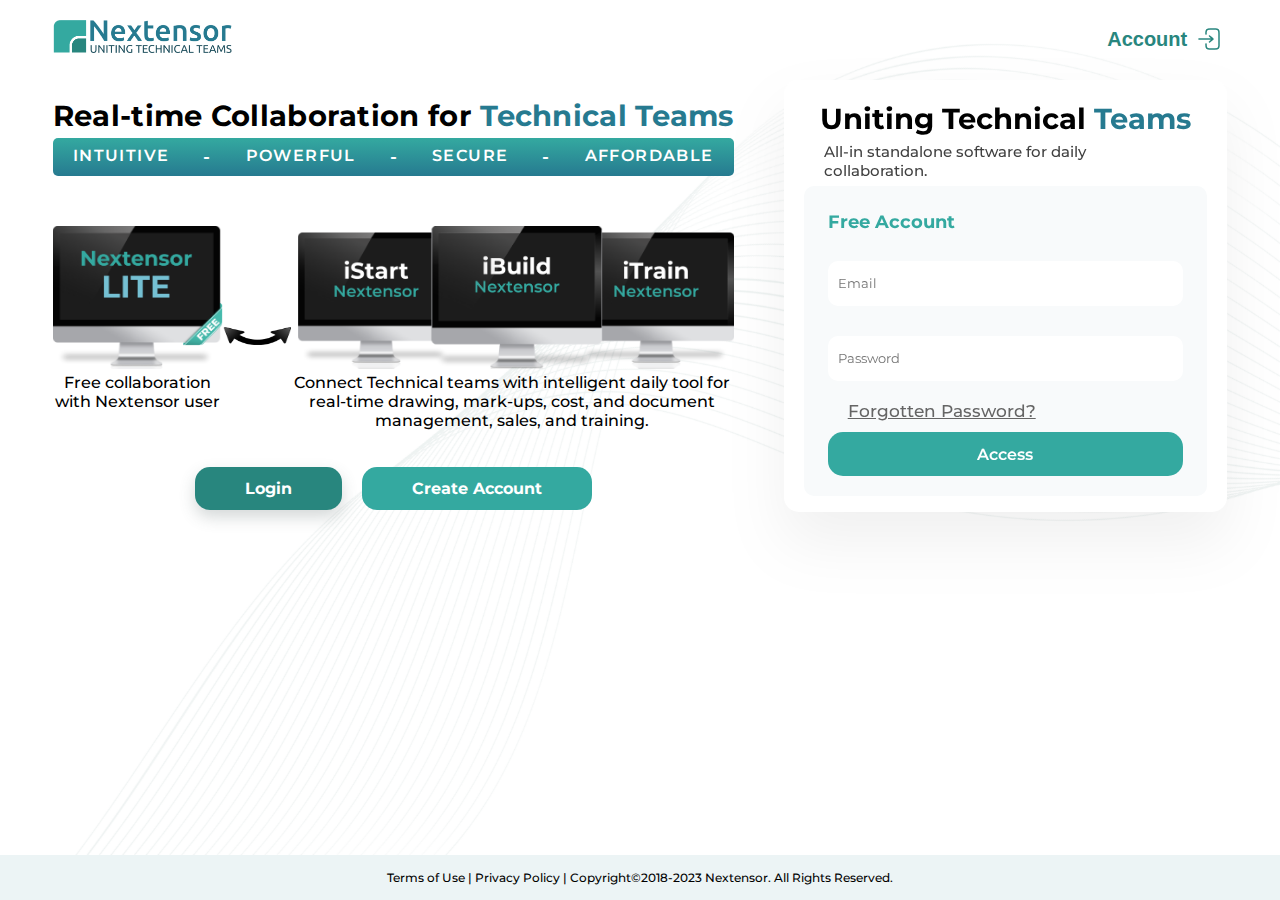
==== commit 9ea19742: "Add files via upload" ====
--- a/index.html
+++ b/index.html
@@ -88,7 +88,7 @@
                 <h2>Uniting Technical<span> Teams</span></h2>
               <p>
                  All-in standalone software for daily
-collaboration.
+                collaboration.
               </p>
             
               <form action="./details.html" class="">
--- a/js/nextensor-page2.css
+++ b/js/nextensor-page2.css
@@ -35,7 +35,7 @@
     font-family: Montserrat;
     margin: 0;
 
-    /* background-image: url(./images/abs1.png);
+    /* background-image: url(./img/abs1.png);
     background-repeat: no-repeat;
     background-position: top right;
     background-size: cover; */
@@ -50,12 +50,12 @@
     content: "";
     width: 100%;
     /* height: calc(100dvh - 50px); */
-    background-image: url('../images/bgimg1.png');
+    background-image: url('../img/bgimg1.png');
     background-repeat: no-repeat;
     background-position: top right;
     background-size: cover;
     z-index: -1;
-
+	height: 100vh;
 }
 
 /* section 1 .header start */
@@ -100,9 +100,8 @@
     /* justify-content: space-between; */
     /* align-items: center; */
     /* max-width: 50%; */
-    margin: 0px 50px;
-    /* width: 80% !important; */
-    padding-bottom: 16px;
+    /* width: 100% !important; */
+	padding-inline: 3.3em;
 }
 
 
@@ -403,7 +402,7 @@
     display: flex;
     justify-content: center;
     gap: 20px;
-    margin: 28px 0px;
+    margin: 37px 0px;
 }
 
 .loginBtn {
@@ -446,13 +445,13 @@
 
 /* section footer start */
 footer {
-    /* position: fixed;
-    bottom: 0; */ 
+    position: fixed;
+    bottom: 0; 
 
     background: #ECF4F5;
     width: 100%;
     padding-inline: 4.5em;
-    height: 65px;
+    height: 45px;
     display: inline-flex;
     align-items: center;
     justify-content: center;
@@ -463,7 +462,7 @@
 
     font-family: Montserrat;
     text-align: center;
-    font-size: 0.8rem;
+    font-size: 12px;
     font-style: normal;
     font-weight: 500;
     line-height: normal;
@@ -493,7 +492,7 @@
 /* section footer end */
 @media (min-width: 992px) {
     .topHeading h2 {
-        font-size: 21.1px
+        font-size: 24.6px;
     }
     .r-form > h2 {
         font-size: 21.1px
@@ -578,11 +577,3 @@
 
 }
 
-@media (min-width: 2100px) {
-  
-}
-
-@media (min-width: 2350px) {
-
-
-}